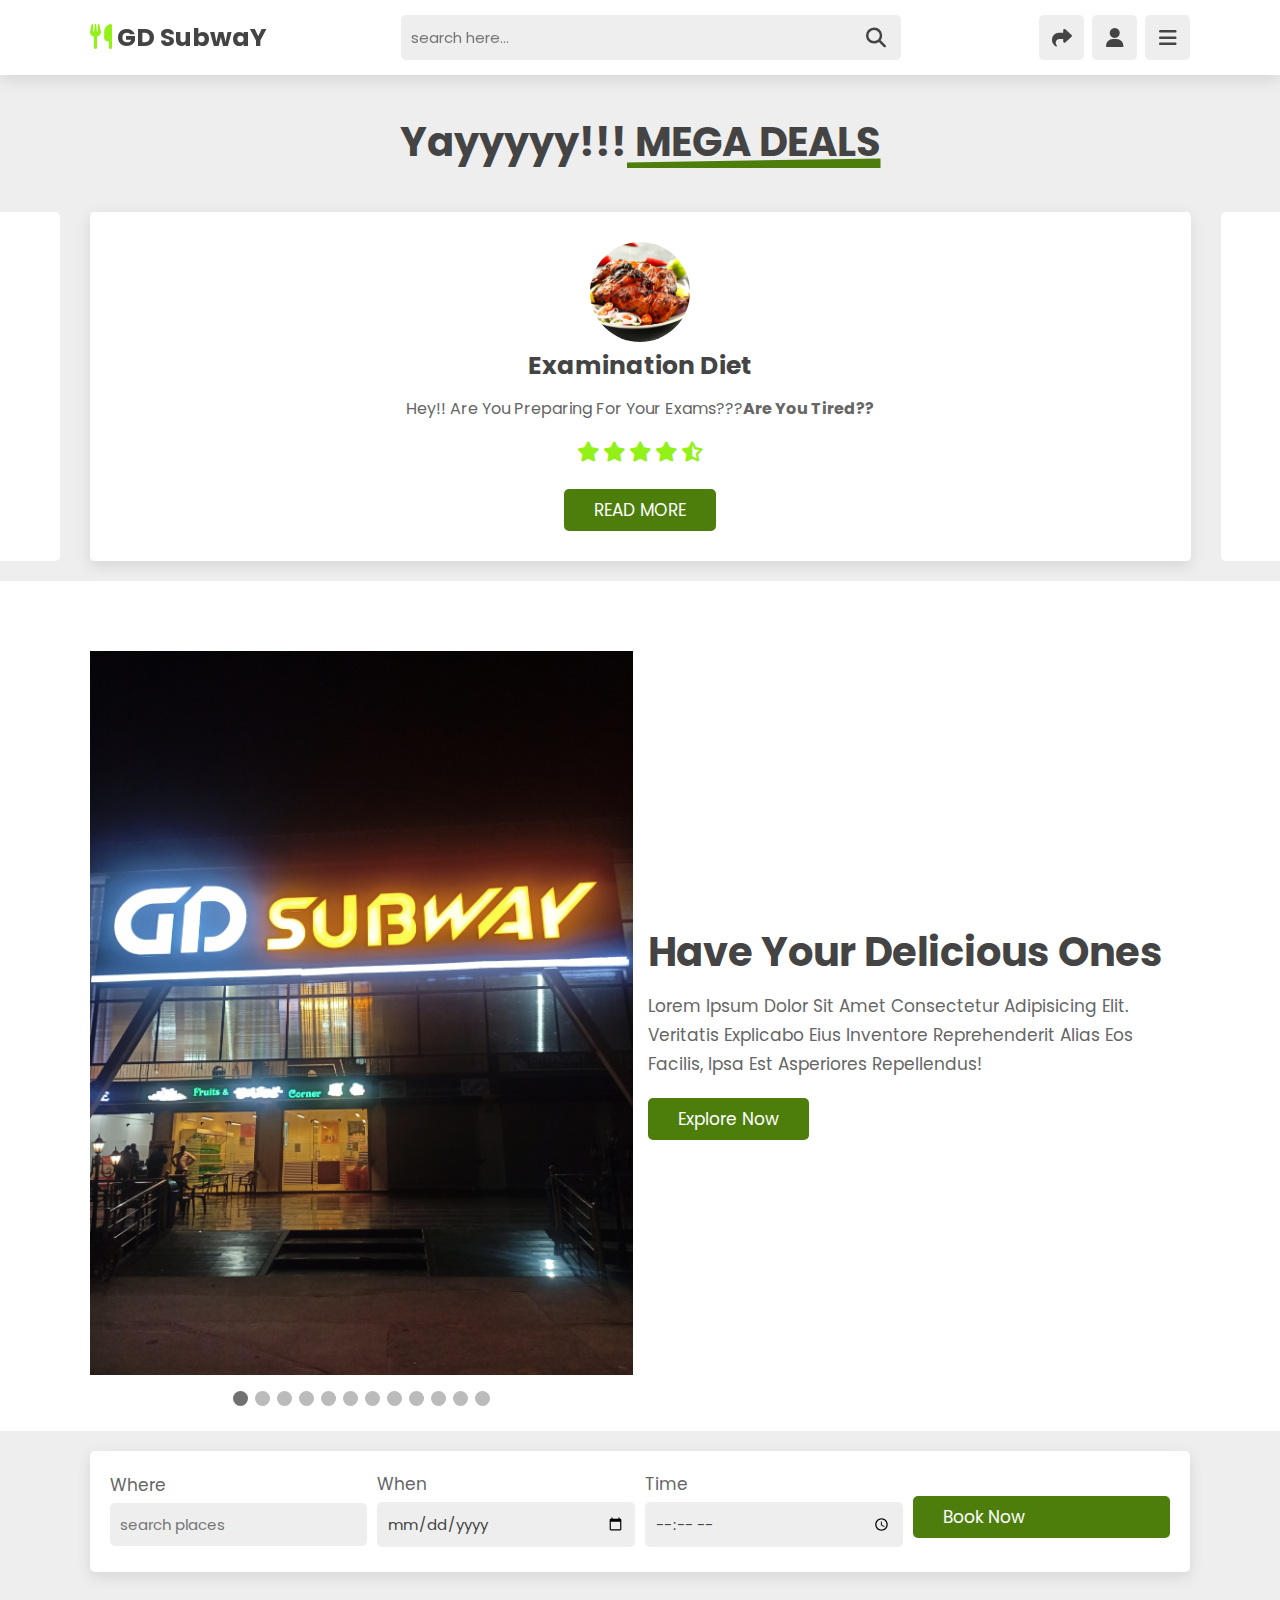
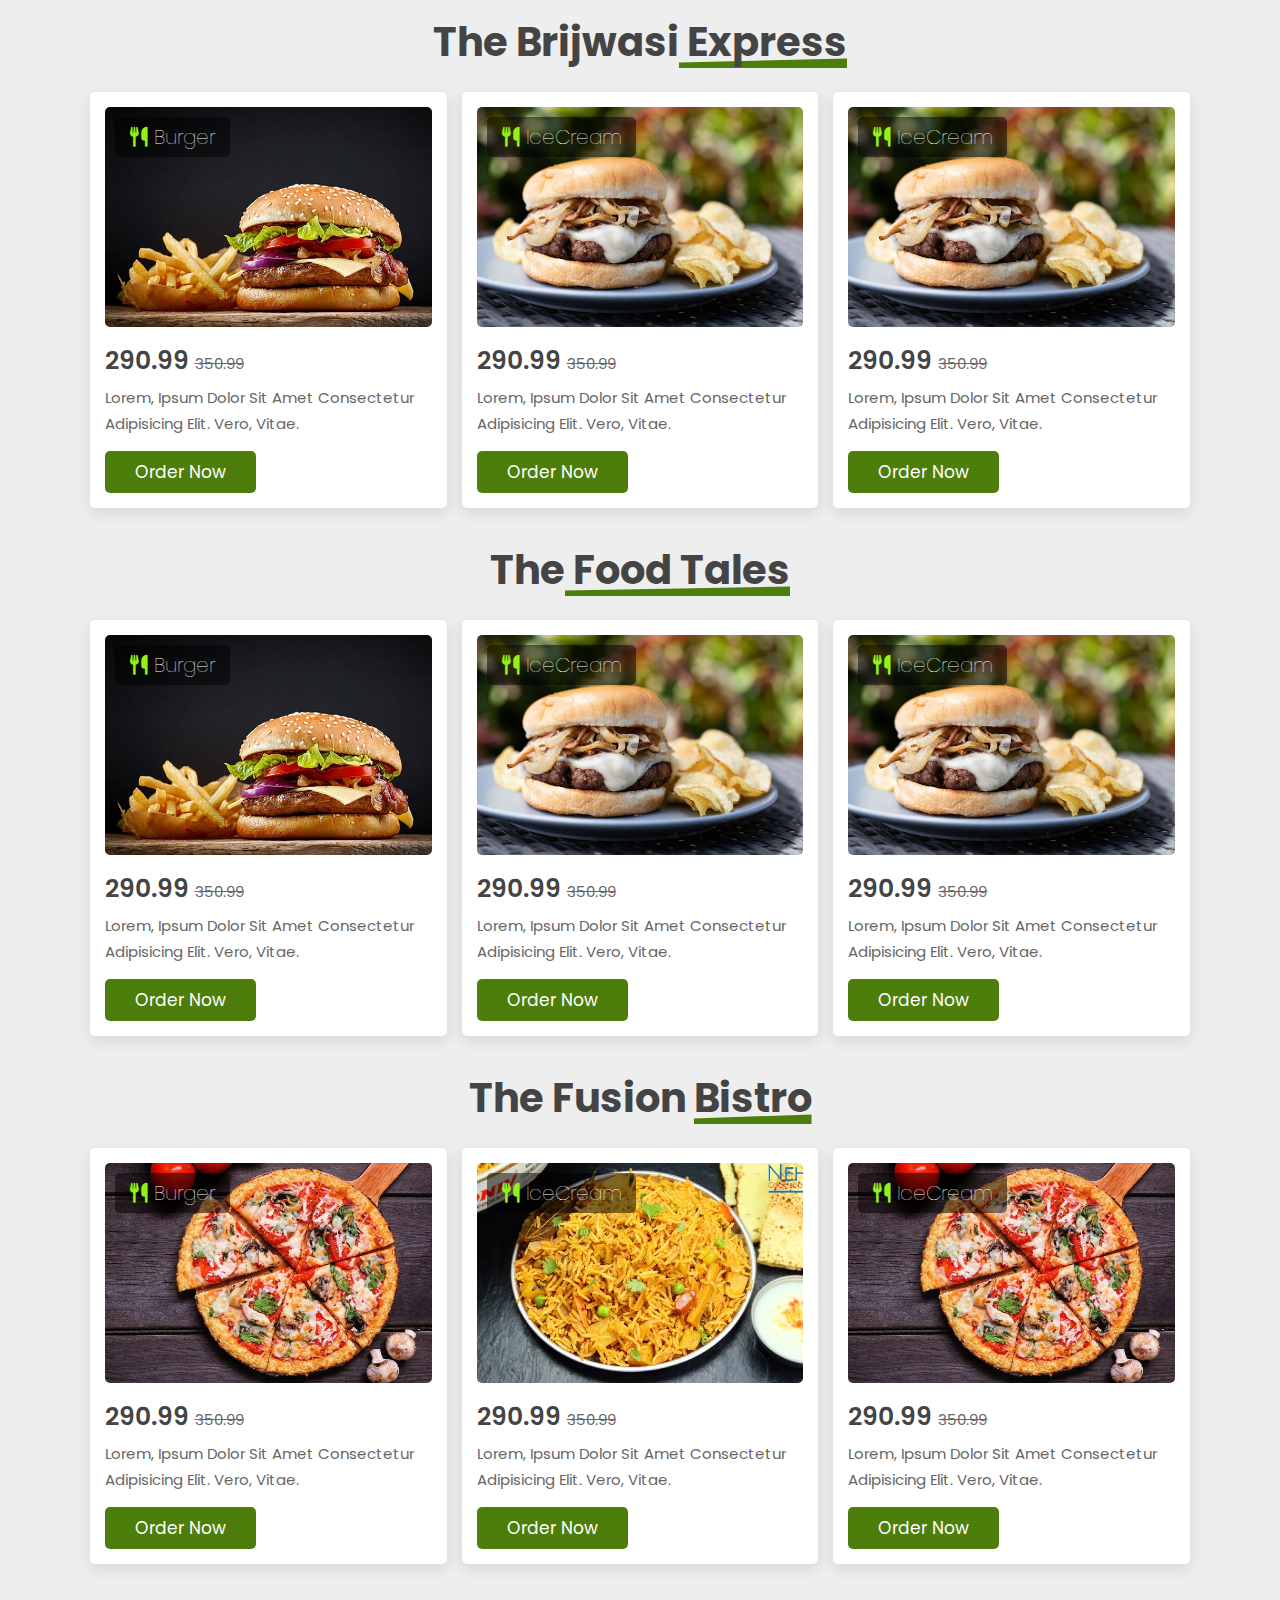
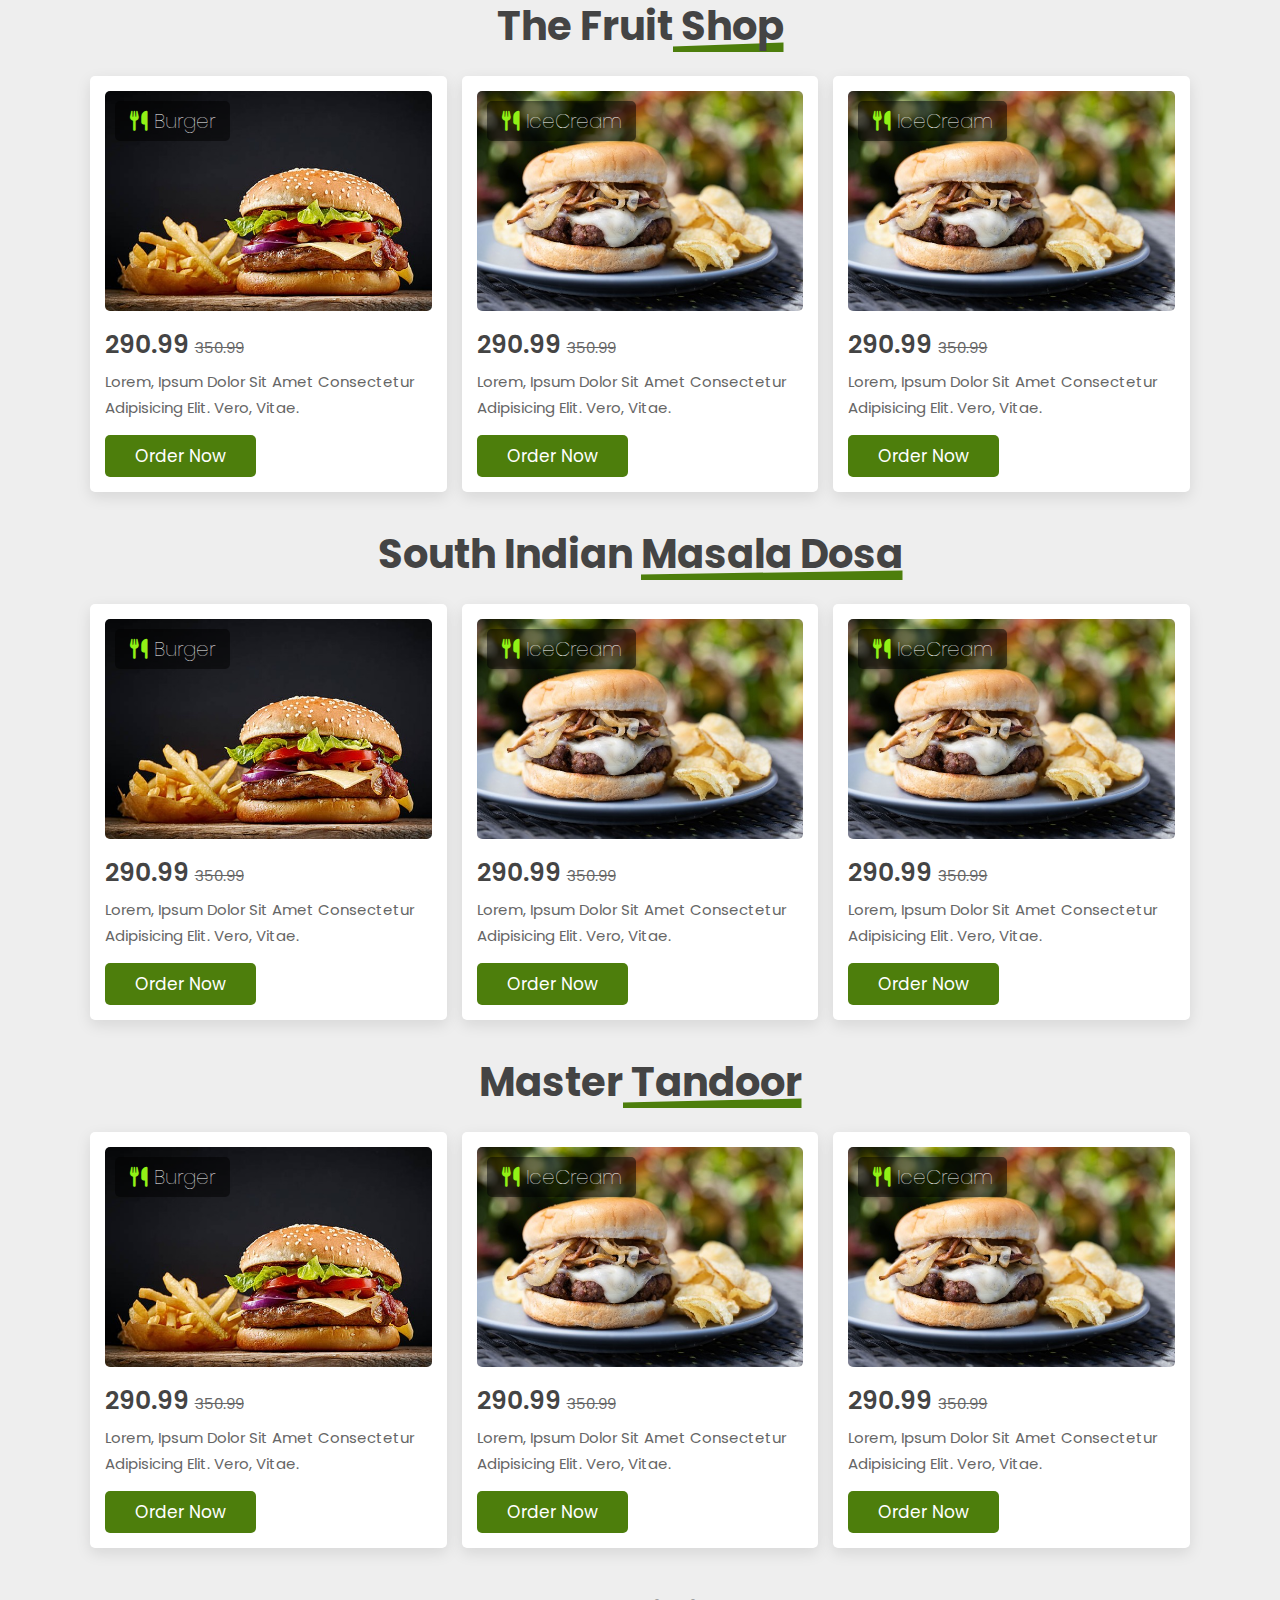
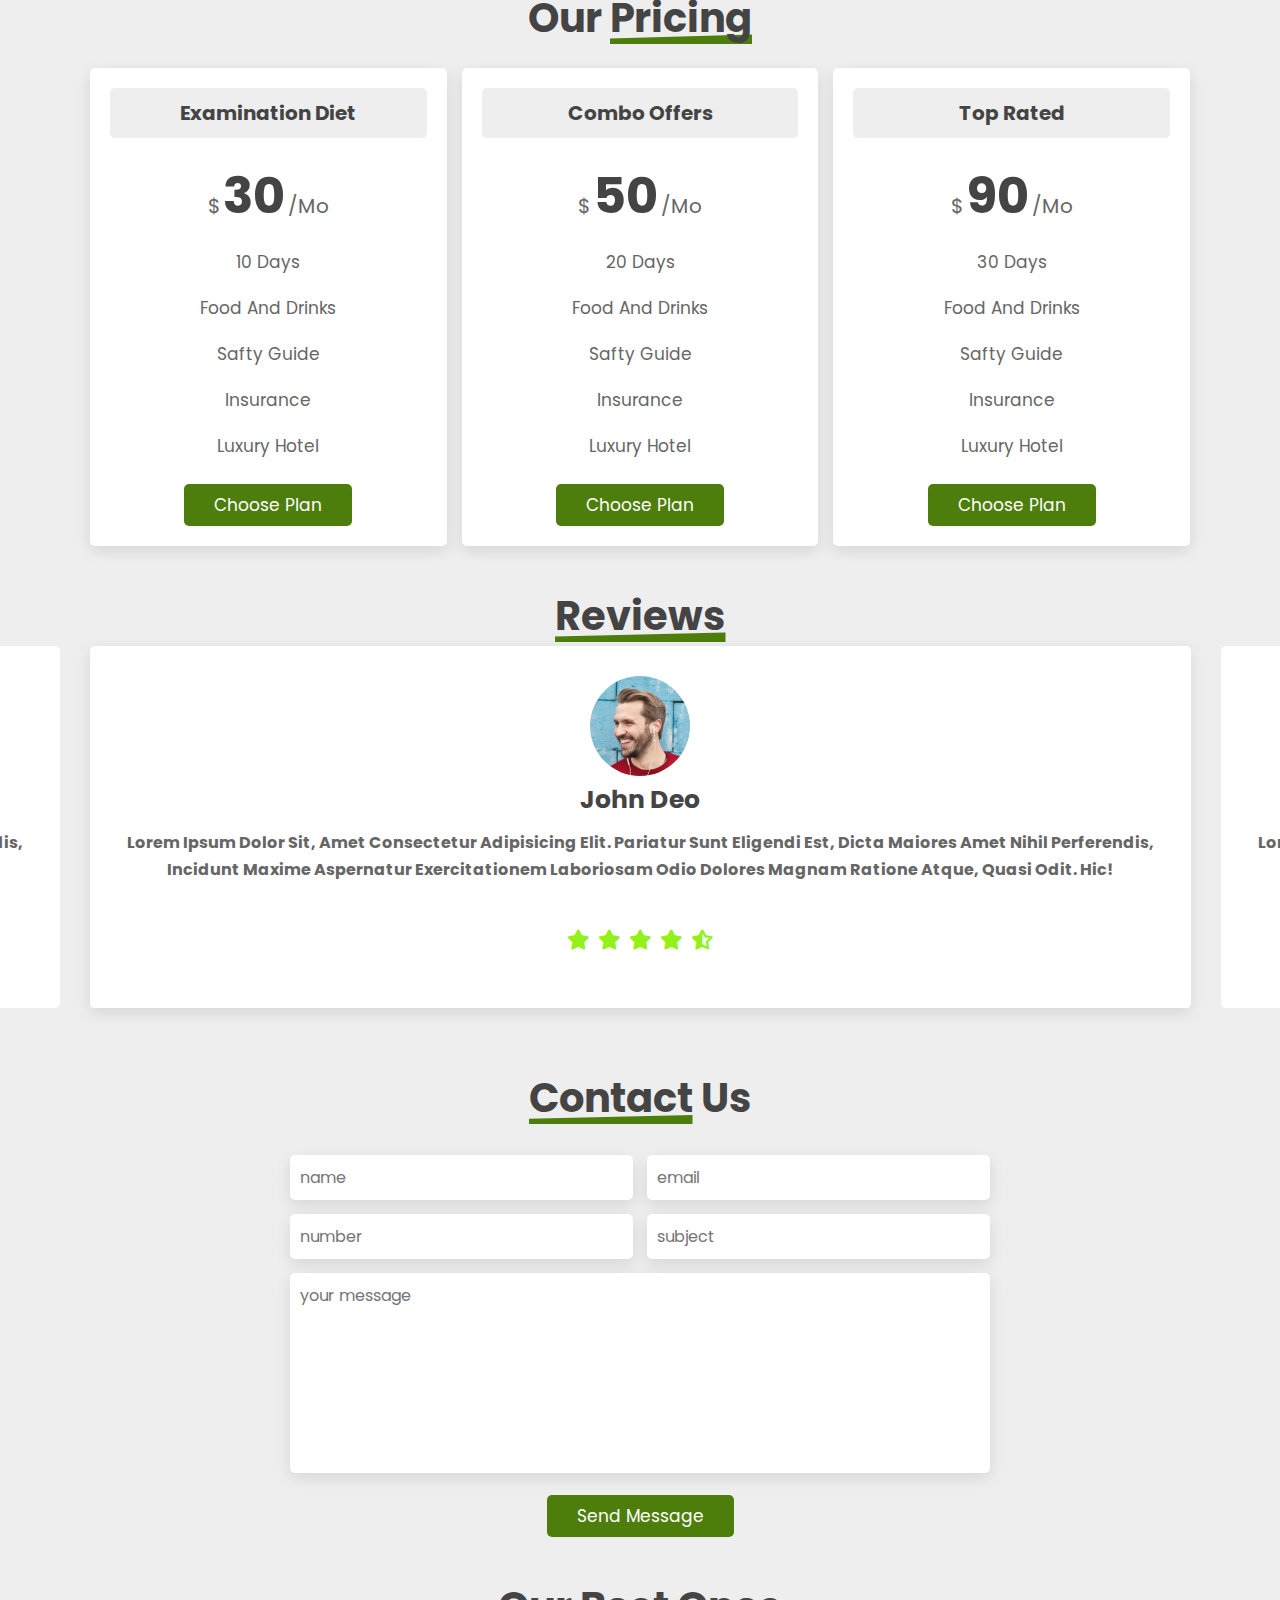
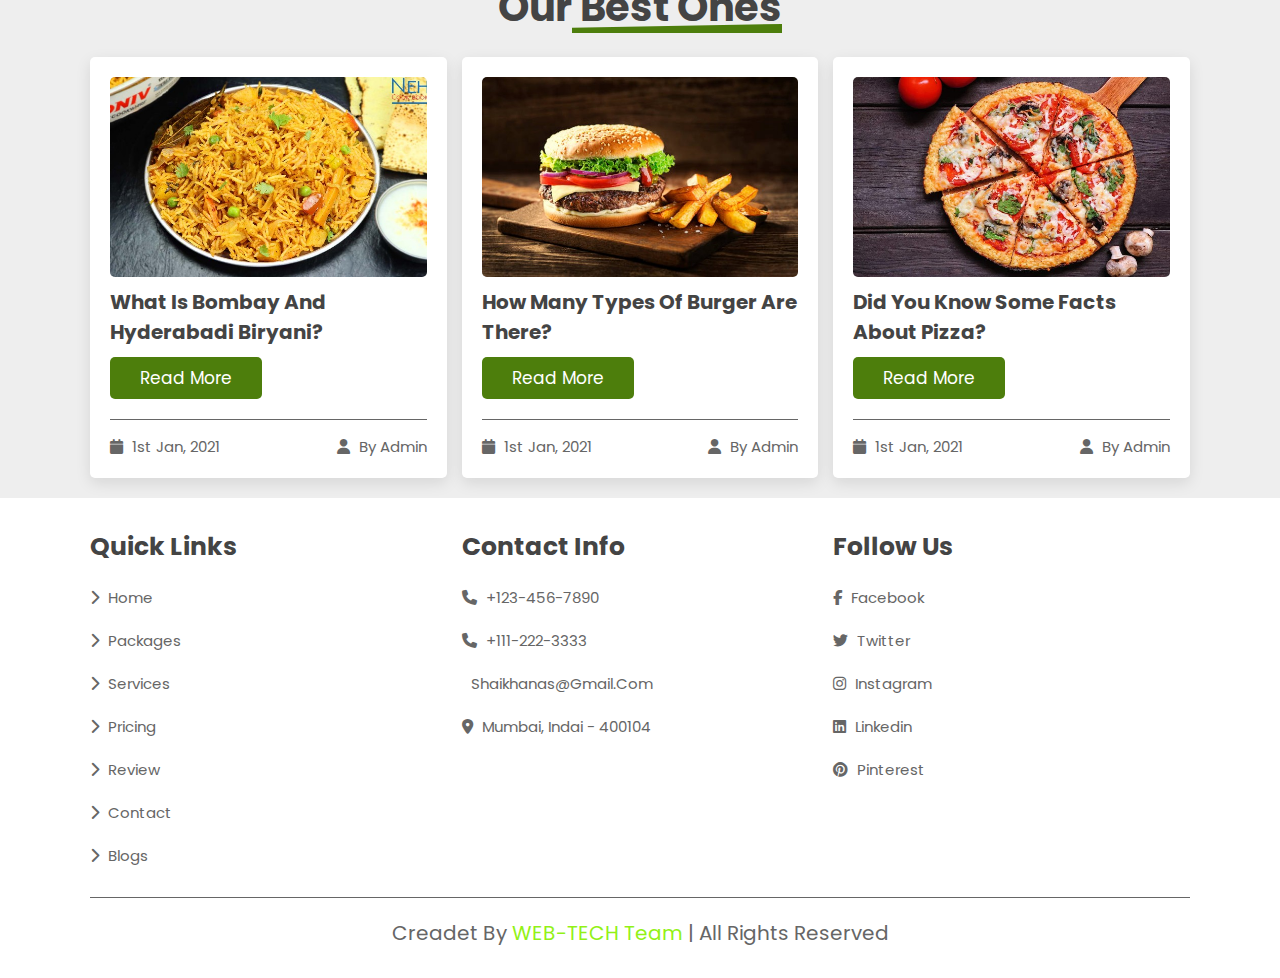
==== index.html @ f36ab13f "comiit" ====
<!DOCTYPE html>
<html lang="en">

<head>
    <meta charset="UTF-8">
    <meta http-equiv="X-UA-Compatible" content="IE=edge">
    <meta name="viewport" content="width=device-width, initial-scale=1.0">
    <link rel="stylesheet" href="https://unpkg.com/swiper/swiper-bundle.min.css" />

    <!-- font awesome cdn link  -->
    <link rel="stylesheet" href="https://cdnjs.cloudflare.com/ajax/libs/font-awesome/6.1.1/css/all.min.css">

    <!-- custom css file cdn link  -->
    <link rel="stylesheet" href="css/style.css">


</head>

<body>

    <!-------------------------------------------- header section starts  ------------------------------------>

    <header class="header">

        <a href="#" class="logo"> <i class="fas fa-utensils"></i> GD SubwaY </a>

        <form action="" class="search-form">
            <input type="search" name="" placeholder="search here..." id="searchBox">
            <label for="searchBox" class="fas fa-search"></label>
        </form>

        <div class="icons">
            <div class="fas fa-search" id="search-btn"></div>
            <div class="fas fa-share" id="theme-btn"></div>
            <div id="login-btn" class="fas fa-user"></div>
            <div class="fas fa-bars" id="menu-btn"></div>
        </div>

        <nav class="navbar">
            <a href="#home">home</a>
            <a href="#packages">packages</a>
            <a href="#services">services</a>
            <a href="#pricing">pricing</a>
            <a href="#review">review</a>
            <a href="#contact">contact</a>
            <a href="#blogs">blogs</a>
        </nav>


    </header><br><br><br><br><br><br><br>

    <!-- header section ends -->
    <h1 class="heading">yayyyyy!!!<span> MEGA DEALS</span> </h1>
    <!-- home section starts  -->
    <div class="carousel" data-flickity='{ "autoPlay": true }'>
        <div class="carousel-cell"></div>
        <div class="carousel-cell"></div>
        <div class="carousel-cell"></div>
        <div class="carousel-cell"></div>
        <div class="carousel-cell"></div>
    </div>
    <section class="review" id="review">

        <div class="swiper-container review-slider" data-aos="zoom-in">

            <div class="swiper-wrapper">

                <div class="swiper-slide slide">
                    <img src="images/blog-6.jpg" alt="">
                    <h3>Examination Diet</h3>
                    <p>Hey!! Are you preparing for your exams???<b>Are you tired??</b></p>
                    <div class="stars">
                        <i class="fas fa-star"></i>
                        <i class="fas fa-star"></i>
                        <i class="fas fa-star"></i>
                        <i class="fas fa-star"></i>
                        <i class="fas fa-star-half-alt"></i>
                    </div>
                    <a href="#" class="btn" id="read-more">READ MORE</a>
                </div>

                <div class="swiper-slide slide">
                    <img src="images/offer.jpg" alt="">
                    <h3>COMBO OFFERS</h3>
                    <p>Order the combos to get your favourite VALUE meals!!!</p>
                    <div class="stars">
                        <i class="fas fa-star"></i>
                        <i class="fas fa-star"></i>
                        <i class="fas fa-star"></i>
                        <i class="fas fa-star"></i>
                        <i class="fas fa-star-half-alt"></i>
                    </div>

                    <a href="#" class="btn" id="combo-offers">READ MORE</a>
                </div>

                <div class="swiper-slide slide">
                    <img src="images/blog-3.svg" alt="">
                    <h3>TOP RATED</h3>
                    <p>Visit our <b>TOP-RATED</b> and avail discounts!!!!</p>
                    <div class="stars">
                        <i class="fas fa-star"></i>
                        <i class="fas fa-star"></i>
                        <i class="fas fa-star"></i>
                        <i class="fas fa-star"></i>
                        <i class="fas fa-star-half-alt"></i>
                    </div>
                    <a href="#" class="btn" id="top-rated">READ MORE</a>
                </div>
            </div>
        
        
    </div>

    </section>



    <section class="home" id="home">
        <div class="image" data-aos="fade-down">
            <div class="slideshow-container1 image">
                <div class="mySlides fade">
                    <img src="images/Unknown.jpeg" style="width:100%"; height="30%">
                </div>

                <div class="mySlides fade">
                    <img src="images/gd1.jpg" style="width:100%"; height="50%">
                </div>

                <div class="mySlides fade">
                    <img src="images/gd2.jpeg" style="width:100%">
                </div>

                <div class="mySlides fade">
                    <img src="images/gd3.jpeg" style="width:100%">
                </div>

                <div class="mySlides fade">
                    <img src="images/gd4.jpeg" style="width:100%">
                </div>

                <div class="mySlides fade">
                    <img src="images/gd5.jpeg" style="width:100%">
                </div>

                <div class="mySlides fade">
                    <img src="images/gd6.jpeg" style="width:100%"> 
                </div>

                <div class="mySlides fade">
                    <img src="images/gd7.jpeg" style="width:100%">
                </div>
                <div class="mySlides fade">
                    <img src="images/gd8.jpeg" style="width:100%"; height="50%">
                </div>
                <div class="mySlides fade">
                    <img src="images/gd9.jpeg" style="width:100%"; height="50%">
                </div>
                <div class="mySlides fade">
                    <img src="images/gd10.jpeg" style="width:100%"; height="50%">
                </div>
                <div class="mySlides fade">
                    <img src="images/gd11.jpeg" style="width:100%"; height="50%">
                </div>
                <div class="mySlides fade">
                    <img src="images/Unknown.jpeg" style="width:100%">
                </div>

            </div>
            <br>

            <div style="text-align:center">
                <span class="dot"></span>
                <span class="dot"></span>
                <span class="dot"></span>
                <span class="dot"></span>
                <span class="dot"></span>
                <span class="dot"></span>
                <span class="dot"></span>
                <span class="dot"></span>
                <span class="dot"></span>
                <span class="dot"></span>
                <span class="dot"></span>
                <span class="dot"></span>
            </div>
        </div>


        <div class="content" data-aos="fade-up">
            <h3>Have Your Delicious Ones</h3>
            <p>Lorem ipsum dolor sit amet consectetur adipisicing elit. Veritatis explicabo eius inventore reprehenderit
                alias eos facilis, ipsa est asperiores repellendus!</p>
            <a href="#" class="btn">explore now</a>
        </div>

    </section>

    <!-- home section ends -->

    <!-- filter form section starts  -->

    <section class="form-container" data-aos="zoom-in">

        <form action="">

            <div class="inputBox">
                <span>where</span>
                <input type="text" placeholder="search places">
            </div>

            <div class="inputBox">
                <span>When</span>
                <input type="date">
            </div>

            <div class="inputBox">
                <span>Time</span>
                <input type="time">
            </div>
            <a href="#" class="btn" id="bookNow"> Book Now</a>

        </form>

    </section>

    <!-- filter form section ends -->

    <!-- packages section starts  -->

    <section class="packages" id="packages">

        <h1 class="heading">The Brijwasi<span> Express</span> </h1>

        <div class="box-container">

            <div class="box" data-aos="fade-up">
                <div class="image">
                    <img src="images/blog-1.jpg" alt="">
                    <h3> <i class="fas fa-utensils"></i> Burger </h3>
                </div>
                <div class="content">
                    <div class="price"> 290.99 <span>350.99</span> </div>
                    <p>Lorem, ipsum dolor sit amet consectetur adipisicing elit. Vero, vitae.</p>
                    <a href="#" class="btn"> Order now</a>
                </div>
            </div>

            <div class="box" data-aos="fade-up">
                <div class="image">
                    <img src="images/blog-2.jpg" alt="">
                    <h3> <i class="fas fa-utensils"></i> IceCream</h3>
                </div>
                <div class="content">
                    <div class="price"> 290.99 <span>350.99</span> </div>
                    <p>Lorem, ipsum dolor sit amet consectetur adipisicing elit. Vero, vitae.</p>
                    <a href="#" class="btn"> Order now</a>
                </div>
            </div>
            <div class="box" data-aos="fade-up">
                <div class="image">
                    <img src="images/blog-2.jpg" alt="">
                    <h3> <i class="fas fa-utensils"></i> IceCream</h3>
                </div>
                <div class="content">
                    <div class="price"> 290.99 <span>350.99</span> </div>
                    <p>Lorem, ipsum dolor sit amet consectetur adipisicing elit. Vero, vitae.</p>
                    <a href="#" class="btn"> Order now</a>
                </div>
            </div>

        </div><br><br>
        <h1 class="heading">The<span> Food Tales</span> </h1>
        <div class="box-container">

            <div class="box" data-aos="fade-up">
                <div class="image">
                    <img src="images/blog-1.jpg" alt="">
                    <h3> <i class="fas fa-utensils"></i> Burger </h3>
                </div>
                <div class="content">
                    <div class="price"> 290.99 <span>350.99</span> </div>
                    <p>Lorem, ipsum dolor sit amet consectetur adipisicing elit. Vero, vitae.</p>
                    <a href="#" class="btn"> Order now</a>
                </div>
            </div>

            <div class="box" data-aos="fade-up">
                <div class="image">
                    <img src="images/blog-2.jpg" alt="">
                    <h3> <i class="fas fa-utensils"></i> IceCream</h3>
                </div>
                <div class="content">
                    <div class="price"> 290.99 <span>350.99</span> </div>
                    <p>Lorem, ipsum dolor sit amet consectetur adipisicing elit. Vero, vitae.</p>
                    <a href="#" class="btn"> Order now</a>
                </div>
            </div>
            <div class="box" data-aos="fade-up">
                <div class="image">
                    <img src="images/blog-2.jpg" alt="">
                    <h3> <i class="fas fa-utensils"></i> IceCream</h3>
                </div>
                <div class="content">
                    <div class="price"> 290.99 <span>350.99</span> </div>
                    <p>Lorem, ipsum dolor sit amet consectetur adipisicing elit. Vero, vitae.</p>
                    <a href="#" class="btn"> Order now</a>
                </div>
            </div>

        </div><br><br>
        <h1 class="heading">The fusion <span> Bistro</span> </h1>
        <div class="box-container">

            <div class="box" data-aos="fade-up">
                <div class="image">
                    <img src="images/img3.jpg" alt="">
                    <h3> <i class="fas fa-utensils"></i> Burger </h3>
                </div>
                <div class="content">
                    <div class="price"> 290.99 <span>350.99</span> </div>
                    <p>Lorem, ipsum dolor sit amet consectetur adipisicing elit. Vero, vitae.</p>
                    <a href="#" class="btn"> Order now</a>
                </div>
            </div>

            <div class="box" data-aos="fade-up">
                <div class="image">
                    <img src="images/img1.jpg" alt="">
                    <h3> <i class="fas fa-utensils"></i> IceCream</h3>
                </div>
                <div class="content">
                    <div class="price"> 290.99 <span>350.99</span> </div>
                    <p>Lorem, ipsum dolor sit amet consectetur adipisicing elit. Vero, vitae.</p>
                    <a href="#" class="btn"> Order now</a>
                </div>
            </div>
            <div class="box" data-aos="fade-up">
                <div class="image">
                    <img src="images/img3.jpg" alt="">
                    <h3> <i class="fas fa-utensils"></i> IceCream</h3>
                </div>
                <div class="content">
                    <div class="price"> 290.99 <span>350.99</span> </div>
                    <p>Lorem, ipsum dolor sit amet consectetur adipisicing elit. Vero, vitae.</p>
                    <a href="#" class="btn"> Order now</a>
                </div>
            </div>

        </div><br><br>
        <h1 class="heading">The Fruit<span> Shop</span> </h1>
        <div class="box-container">

            <div class="box" data-aos="fade-up">
                <div class="image">
                    <img src="images/blog-1.jpg" alt="">
                    <h3> <i class="fas fa-utensils"></i> Burger </h3>
                </div>
                <div class="content">
                    <div class="price"> 290.99 <span>350.99</span> </div>
                    <p>Lorem, ipsum dolor sit amet consectetur adipisicing elit. Vero, vitae.</p>
                    <a href="#" class="btn"> Order now</a>
                </div>
            </div>

            <div class="box" data-aos="fade-up">
                <div class="image">
                    <img src="images/blog-2.jpg" alt="">
                    <h3> <i class="fas fa-utensils"></i> IceCream</h3>
                </div>
                <div class="content">
                    <div class="price"> 290.99 <span>350.99</span> </div>
                    <p>Lorem, ipsum dolor sit amet consectetur adipisicing elit. Vero, vitae.</p>
                    <a href="#" class="btn"> Order now</a>
                </div>
            </div>
            <div class="box" data-aos="fade-up">
                <div class="image">
                    <img src="images/blog-2.jpg" alt="">
                    <h3> <i class="fas fa-utensils"></i> IceCream</h3>
                </div>
                <div class="content">
                    <div class="price"> 290.99 <span>350.99</span> </div>
                    <p>Lorem, ipsum dolor sit amet consectetur adipisicing elit. Vero, vitae.</p>
                    <a href="#" class="btn"> Order now</a>
                </div>
            </div>

        </div><br><br>
        <h1 class="heading">South Indian <span> Masala Dosa</span> </h1>
        <div class="box-container">

            <div class="box" data-aos="fade-up">
                <div class="image">
                    <img src="images/blog-1.jpg" alt="">
                    <h3> <i class="fas fa-utensils"></i> Burger </h3>
                </div>
                <div class="content">
                    <div class="price"> 290.99 <span>350.99</span> </div>
                    <p>Lorem, ipsum dolor sit amet consectetur adipisicing elit. Vero, vitae.</p>
                    <a href="#" class="btn"> Order now</a>
                </div>
            </div>

            <div class="box" data-aos="fade-up">
                <div class="image">
                    <img src="images/blog-2.jpg" alt="">
                    <h3> <i class="fas fa-utensils"></i> IceCream</h3>
                </div>
                <div class="content">
                    <div class="price"> 290.99 <span>350.99</span> </div>
                    <p>Lorem, ipsum dolor sit amet consectetur adipisicing elit. Vero, vitae.</p>
                    <a href="#" class="btn"> Order now</a>
                </div>
            </div>
            <div class="box" data-aos="fade-up">
                <div class="image">
                    <img src="images/blog-2.jpg" alt="">
                    <h3> <i class="fas fa-utensils"></i> IceCream</h3>
                </div>
                <div class="content">
                    <div class="price"> 290.99 <span>350.99</span> </div>
                    <p>Lorem, ipsum dolor sit amet consectetur adipisicing elit. Vero, vitae.</p>
                    <a href="#" class="btn"> Order now</a>
                </div>
            </div>

        </div><br><br>
        <h1 class="heading">Master<span> Tandoor</span> </h1>
        <div class="box-container">

            <div class="box" data-aos="fade-up">
                <div class="image">
                    <img src="images/blog-1.jpg" alt="">
                    <h3> <i class="fas fa-utensils"></i> Burger </h3>
                </div>
                <div class="content">
                    <div class="price"> 290.99 <span>350.99</span> </div>
                    <p>Lorem, ipsum dolor sit amet consectetur adipisicing elit. Vero, vitae.</p>
                    <a href="#" class="btn"> Order now</a>
                </div>
            </div>

            <div class="box" data-aos="fade-up">
                <div class="image">
                    <img src="images/blog-2.jpg" alt="">
                    <h3> <i class="fas fa-utensils"></i> IceCream</h3>
                </div>
                <div class="content">
                    <div class="price"> 290.99 <span>350.99</span> </div>
                    <p>Lorem, ipsum dolor sit amet consectetur adipisicing elit. Vero, vitae.</p>
                    <a href="#" class="btn"> Order now</a>
                </div>
            </div>
            <div class="box" data-aos="fade-up">
                <div class="image">
                    <img src="images/blog-2.jpg" alt="">
                    <h3> <i class="fas fa-utensils"></i> IceCream</h3>
                </div>
                <div class="content">
                    <div class="price"> 290.99 <span>350.99</span> </div>
                    <p>Lorem, ipsum dolor sit amet consectetur adipisicing elit. Vero, vitae.</p>
                    <a href="#" class="btn">Order now</a>
                </div>
            </div>

        </div>


    </section>

    <!-- packages section ends -->


    <!-- pricing section starts  -->

    <section class="pricing" id="pricing">

        <h1 class="heading"> our <span>pricing</span> </h1>

        <div class="box-container">

            <div class="box" data-aos="zoom-in-up">
                <h3> Examination Diet </h3>
                <div class="price">
                    <span>$</span>
                    <span class="amount">30</span>
                    <span>/mo</span>
                </div>
                <ul>
                    <li>10 days</li>
                    <li>food and drinks</li>
                    <li>safty guide</li>
                    <li>insurance</li>
                    <li>luxury hotel</li>
                </ul>
                <a href="#" class="btn">choose plan</a>
            </div>

            <div class="box" data-aos="zoom-in-up">
                <h3> Combo Offers </h3>
                <div class="price">
                    <span>$</span>
                    <span class="amount">50</span>
                    <span>/mo</span>
                </div>
                <ul>
                    <li>20 days</li>
                    <li>food and drinks</li>
                    <li>safty guide</li>
                    <li>insurance</li>
                    <li>luxury hotel</li>
                </ul>
                <a href="#" class="btn">choose plan</a>
            </div>

            <div class="box" data-aos="zoom-in-up">
                <h3> Top rated </h3>
                <div class="price">
                    <span>$</span>
                    <span class="amount">90</span>
                    <span>/mo</span>
                </div>
                <ul>
                    <li>30 days</li>
                    <li>food and drinks</li>
                    <li>safty guide</li>
                    <li>insurance</li>
                    <li>luxury hotel</li>
                </ul>
                <a href="#" class="btn">choose plan</a>
            </div>

        </div>

    </section>

    <!-- pricing section ends -->

    <!-------------------------------------------- review section starts  -->

    <section class="review" id="review">

        <h1 class="heading"><span> Reviews </span><br>

            <div class="swiper-container review-slider" data-aos="zoom-in">

                <div class="swiper-wrapper">

                    <div class="swiper-slide slide">
                        <img src="images/pic-1.png" alt="">
                        <h3>john deo</h3>
                        <p>Lorem ipsum dolor sit, amet consectetur adipisicing elit. Pariatur sunt eligendi est, dicta
                            maiores amet nihil perferendis, incidunt maxime aspernatur exercitationem laboriosam odio
                            dolores magnam ratione atque, quasi odit. Hic!</p>
                        <div class="stars">
                            <i class="fas fa-star"></i>
                            <i class="fas fa-star"></i>
                            <i class="fas fa-star"></i>
                            <i class="fas fa-star"></i>
                            <i class="fas fa-star-half-alt"></i>
                        </div>
                    </div>

                    <div class="swiper-slide slide">
                        <img src="images/pic-2.png" alt="">
                        <h3>john deo</h3>
                        <p>Lorem ipsum dolor sit, amet consectetur adipisicing elit. Pariatur sunt eligendi est, dicta
                            maiores amet nihil perferendis, incidunt maxime aspernatur exercitationem laboriosam odio
                            dolores magnam ratione atque, quasi odit. Hic!</p>
                        <div class="stars">
                            <i class="fas fa-star"></i>
                            <i class="fas fa-star"></i>
                            <i class="fas fa-star"></i>
                            <i class="fas fa-star"></i>
                            <i class="fas fa-star-half-alt"></i>
                        </div>
                    </div>

                    <div class="swiper-slide slide">
                        <img src="images/pic-3.png" alt="">
                        <h3>john deo</h3>
                        <p>Lorem ipsum dolor sit, amet consectetur adipisicing elit. Pariatur sunt eligendi est, dicta
                            maiores amet nihil perferendis, incidunt maxime aspernatur exercitationem laboriosam odio
                            dolores magnam ratione atque, quasi odit. Hic!</p>
                        <div class="stars">
                            <i class="fas fa-star"></i>
                            <i class="fas fa-star"></i>
                            <i class="fas fa-star"></i>
                            <i class="fas fa-star"></i>
                            <i class="fas fa-star-half-alt"></i>
                        </div>
                    </div>

                    <div class="swiper-slide slide">
                        <img src="images/pic-4.png" alt="">
                        <h3>john deo</h3>
                        <p>Lorem ipsum dolor sit, amet consectetur adipisicing elit. Pariatur sunt eligendi est, dicta
                            maiores amet nihil perferendis, incidunt maxime aspernatur exercitationem laboriosam odio
                            dolores magnam ratione atque, quasi odit. Hic!</p>
                        <div class="stars">
                            <i class="fas fa-star"></i>
                            <i class="fas fa-star"></i>
                            <i class="fas fa-star"></i>
                            <i class="fas fa-star"></i>
                            <i class="fas fa-star-half-alt"></i>
                        </div>
                    </div>

                </div>



            </div>

    </section>

    <!-- review section ends -->

    <!-- contact section starts  -->

    <section class="contact" id="contact">

        <h1 class="heading"> <span>contact</span> us </h1>

        <form action="" data-aos="zoom">

            <div class="inputBox">
                <input type="text" placeholder="name" data-aos="fade-up">
                <input type="email" placeholder="email" data-aos="fade-up">
            </div>

            <div class="inputBox">
                <input type="number" placeholder="number" data-aos="fade-up">
                <input type="text" placeholder="subject" data-aos="fade-up">
            </div>

            <textarea name="" placeholder="your message" id="" cols="30" rows="10" data-aos="fade-up"></textarea>

            <input type="submit" value="send message" class="btn">

        </form>

    </section>

    <!-- contact section ends -->

    <!-- blog section starts  -->

    <section class="blogs" id="blogs">
        <h1 class="heading">Our<span> Best Ones</span> </h1>

        <div class="box-container">

            <div class="box" data-aos="fade-up">
                <div class="image">
                    <img src="images/img1.jpg" alt="">
                </div>
                <div class="content">
                    <h3>What is bombay and hyderabadi biryani?</h3>
                    <a href="#" class="btn">read more</a>
                    <div class="icons">
                        <a href="#"> <i class="fas fa-calendar"></i> 1st jan, 2021 </a>
                        <a href="#"> <i class="fas fa-user"></i> by admin </a>
                    </div>
                </div>
            </div>

            <div class="box" data-aos="fade-up">
                <div class="image">
                    <img src="images/img2.jpg" alt="">
                </div>
                <div class="content">
                    <h3>How many types of burger are there?</h3>
                    <a href="#" class="btn">read more</a>
                    <div class="icons">
                        <a href="#"> <i class="fas fa-calendar"></i> 1st jan, 2021 </a>
                        <a href="#"> <i class="fas fa-user"></i> by admin </a>
                    </div>
                </div>
            </div>

            <div class="box" data-aos="fade-up">
                <div class="image">
                    <img src="images/img3.jpg" alt="">
                </div>
                <div class="content">
                    <h3>Did you know some facts about pizza?</h3>
                    <a href="#" class="btn">read more</a>
                    <div class="icons">
                        <a href="#"> <i class="fas fa-calendar"></i> 1st jan, 2021 </a>
                        <a href="#"> <i class="fas fa-user"></i> by admin </a>
                    </div>
                </div>
            </div>

        </div>

    </section>

    <!-- blog section ends -->

    <!-- footer section starts  -->

    <section class="footer">

        <div class="box-container">

            <div class="box" data-aos="fade-up">
                <h3>quick links</h3>
                <a href="#"> <i class="fas fa-chevron-right"></i> home </a>
                <a href="#"> <i class="fas fa-chevron-right"></i> packages </a>
                <a href="#"> <i class="fas fa-chevron-right"></i> services </a>
                <a href="#"> <i class="fas fa-chevron-right"></i> pricing </a>
                <a href="#"> <i class="fas fa-chevron-right"></i> review </a>
                <a href="#"> <i class="fas fa-chevron-right"></i> contact </a>
                <a href="#"> <i class="fas fa-chevron-right"></i> blogs </a>
            </div>

            <div class="box" data-aos="fade-up">
                <h3>contact info</h3>
                <a href="#"> <i class="fas fa-phone"></i> +123-456-7890 </a>
                <a href="#"> <i class="fas fa-phone"></i> +111-222-3333 </a>
                <a href="#"> <i class="fas fa-envelop"></i> shaikhanas@gmail.com </a>
                <a href="#"> <i class="fas fa-map-marker-alt"></i> mumbai, indai - 400104 </a>
            </div>

            <div class="box" data-aos="fade-up">
                <h3>follow us</h3>
                <a href="#"> <i class="fab fa-facebook-f"></i> facebook </a>
                <a href="#"> <i class="fab fa-twitter"></i> twitter </a>
                <a href="#"> <i class="fab fa-instagram"></i> instagram </a>
                <a href="#"> <i class="fab fa-linkedin"></i> linkedin </a>
                <a href="#"> <i class="fab fa-pinterest"></i> pinterest </a>
            </div>

        </div>

        <div class="credit"> creadet by <span>WEB-TECH team </span> | all rights reserved </div>

    </section>

    <!-- footer section ends -->
    <script src="https://cdnjs.cloudflare.com/ajax/libs/aos/2.3.4/aos.js"></script>

    <script src="https://unpkg.com/swiper/swiper-bundle.min.js"></script>

    <!-- custom js file link  -->
    <script src="script copy.js"></script>

    <script>

        AOS.init({
            duration: 800,
            delay: 400
        });

    </script>
    <script src="https://code.jquery.com/jquery-3.6.1.min.js"></script>
    <script>
        $(document).ready(function () {
            $('.box').click(function () {
                $(this).css("background", "#e9f5a9");
                console.log("hello");
            })
        })

    </script>
    <script>
        let slideIndex = 0;
        showSlides();

        function showSlides() {
            let i;
            let slides = document.getElementsByClassName("mySlides");
            let dots = document.getElementsByClassName("dot");
            for (i = 0; i < slides.length; i++) {
                slides[i].style.display = "none";
            }
            slideIndex++;
            if (slideIndex > slides.length) { slideIndex = 1 }
            for (i = 0; i < dots.length; i++) {
                dots[i].className = dots[i].className.replace(" active", "");
            }
            slides[slideIndex - 1].style.display = "block";
            dots[slideIndex - 1].className += " active";
            setTimeout(showSlides, 2000); // Change image every 2 seconds
        }
    </script>

</body>

</html>
---- css/style.css ----
@import url('https://fonts.googleapis.com/css2?family=Poppins:wght@300;600;700&display=swap');

:root {
    --black: black;
    --darkgreen: #4d7e0c;
    --orange: #92f116;
    --text-color-1: #444;
    --text-color-2: #666;
    --bg-color-1: #fff;
    --bg-color-2: #eee;
    --box-shadow: 0 .5rem 1.5rem rgba(0, 0, 0, .1);
}

* {
    font-family: 'Poppins', sans-serif;
    margin: 0;
    padding: 0;
    box-sizing: border-box;
    outline: none;
    border: none;
    text-decoration: none;
    text-transform: capitalize;
    transition: all .2s linear;
}

html {
    font-size: 62.5%;
    overflow-x: hidden;
    scroll-padding-top: 7rem;
    scroll-behavior: smooth;
}

html::-webkit-scrollbar {
    width: .8rem;
}

html::-webkit-scrollbar-track {
    background: transparent;
}

html::-webkit-scrollbar-thumb {
    background: var(--text-color-2);
    border-radius: 5rem;
}

body {
    background: var(--bg-color-2);
}

body.active {
    --text-color-1: #fff;
    --text-color-2: #eee;
    --bg-color-1: #333;
    --bg-color-2: #222;
    --box-shadow: 0 .5rem 1.5rem rgba(0, 0, 0, .4);
}

section {
    padding: 2rem 7%;
}

.heading {
    text-align: center;
    padding-bottom: 2rem;
    color: var(--text-color-1);
    font-size: 4rem;
}

.heading span {
    position: relative;
    z-index: 0;
}

.heading span::before {
    content: '';
    position: absolute;
    left: 0;
    z-index: -1;
    background: var(--darkgreen);
    height: 100%;
    width: 100%;
    clip-path: polygon(0 90%, 100% 83%, 100% 100%, 0% 100%);
}

.btn {
    margin-top: 1rem;
    display: inline-block;
    padding: .8rem 3rem;
    font-size: 1.7rem;
    color: #fff;
    background: #4d7e0c;
    border-radius: .5rem;
    cursor: pointer;
}

.btn:hover {
    letter-spacing: .2rem;
}

.header {
    position: fixed;
    top: 0;
    left: 0;
    right: 0;
    background: var(--bg-color-1);
    box-shadow: var(--box-shadow);
    padding: 1.5rem 7%;
    z-index: 1000;
    display: flex;
    align-items: center;
    justify-content: space-between;
}

.header .logo {
    font-weight: bolder;
    font-size: 2.5rem;
    color: var(--text-color-1);
}

.header .logo i {
    color: var(--orange);
}

.header .search-form {
    background: var(--bg-color-2);
    border-radius: .5rem;
    display: flex;
    align-items: center;
    height: 4.5rem;
    width: 50rem;
}

.header .search-form input {
    height: 100%;
    width: 100%;
    background: none;
    text-transform: none;
    font-size: 1.5rem;
    color: var(--text-color-1);
    padding: 1rem;
}

.header .search-form label {
    font-size: 2rem;
    margin-right: 1.5rem;
    color: var(--text-color-1);
    cursor: pointer;
}

.header .search-form label:hover {
    color: var(--orange);
}

.header .icons div {
    height: 4.5rem;
    width: 4.5rem;
    line-height: 4.5rem;
    font-size: 2rem;
    border-radius: .5rem;
    margin-left: .5rem;
    background: var(--bg-color-2);
    color: var(--text-color-1);
    cursor: pointer;
    text-align: center;
}

.header .icons div:hover {
    color: #fff;
    background: var(--orange);
}

#search-btn {
    display: none;
}

.header .navbar {
    position: absolute;
    top: 115%;
    right: 7%;
    background: var(--bg-color-1);
    border-radius: .5rem;
    box-shadow: var(--box-shadow);
    width: 25rem;
    transform: scale(0);
    transform-origin: top right;
}

.header .navbar.active {
    transform: scale(1);
}

.header .navbar a {
    display: block;
    margin: 1rem;
    padding: 1rem;
    font-size: 1.5rem;
    color: var(--text-color-1);
    border-radius: .5rem;
}

.header .navbar a:hover {
    color: var(--orange);
    background: var(--bg-color-2);
    padding-left: 2rem;
}

#main {
    position: relative;
    height: auto;
    width: 100%;
}

.home {
    display: flex;
    align-items: center;
    flex-wrap: wrap;
    gap: 1.5rem;
    padding-top: 7rem;
    background: #fff;
}

.home .image {
    flex: 1 1 45rem;
}

.home .image img {
    width: 100%;
}

.home .content {
    flex: 1 1 45rem;
}

.home .content h3 {
    color: var(--text-color-1);
    font-size: 4rem;
}

.home .content p {
    color: var(--text-color-2);
    font-size: 1.7rem;
    line-height: 1.7;
    padding: 1rem 0;
}


.form-container form {
    background: var(--bg-color-1);
    box-shadow: var(--box-shadow);
    border-radius: .5rem;
    padding: 2rem;
    display: flex;
    flex-wrap: wrap;
    gap: 1rem;
    align-items: center;
}

.form-container form .inputBox {
    flex: 1 1 23rem;
}

.form-container form .inputBox span {
    font-size: 1.7rem;
    color: var(--text-color-2);
}

.form-container form .inputBox input {
    font-size: 1.5rem;
    color: var(--text-color-1);
    background: var(--bg-color-2);
    border-radius: .5rem;
    margin: .5rem 0;
    text-transform: none;
    width: 100%;
    padding: 1rem;
}

.form-container form .btn {
    flex: 1 1 23rem;
}

* {
    box-sizing: border-box;
  }

  .mySlides {
    display: none;
  }

  img {
    vertical-align: middle;
  }

  /* Slideshow container */
  .slideshow-container {
    max-width: 1000px;
    position: relative;
    margin: auto;
  }
  .dot {
    height: 15px;
    width: 15px;
    margin: 0 2px;
    background-color: #bbb;
    border-radius: 50%;
    display: inline-block;
    transition: background-color 0.6s ease;
  }

  .active {
    background-color: #717171;
  }

  /* Fading animation */
  .fade {
    animation-name: fade;
    animation-duration: 1.5s;
  }

  @keyframes fade {
    from {
      opacity: .4
    }

    to {
      opacity: 1
    }
  }

  /* On smaller screens, decrease text size */
  @media only screen and (max-width: 300px) {
    .text {
      font-size: 11px
    }
  }

  .mySlides {
    display: none;
  }

  img {
    vertical-align: middle;
  }

  /* Slideshow container */
  .slideshow-container1{
    max-width: 1000px;
    position: relative;
    margin: auto;
  }

  /* The dots/bullets/indicators */
  .dot {
    height: 15px;
    width: 15px;
    margin: 0 2px;
    background-color: #bbb;
    border-radius: 50%;
    display: inline-block;
    transition: background-color 0.6s ease;
  }

  .active {
    background-color: #717171;
  }

  /* Fading animation */
  .fade {
    animation-name: fade;
    animation-duration: 1.5s;
  }

  @keyframes fade {
    from {
      opacity: .4
    }

    to {
      opacity: 1
    }
  }



.packages .box-container {
    display: grid;
    grid-template-columns: repeat(auto-fit, minmax(30rem, 1fr));
    gap: 1.5rem;
}

.packages .box-container .box {
    background: var(--bg-color-1);
    border-radius: .5rem;
    box-shadow: var(--box-shadow);
}

.packages .box-container .box .image {
    height: 25rem;
    width: 100%;
    padding: 1.5rem;
    position: relative;
}

.packages .box-container .box .image img {
    height: 100%;
    width: 100%;
    object-fit: cover;
    border-radius: .5rem;
}

.packages .box-container .box .image h3 {
    position: absolute;
    top: 2.5rem;
    left: 2.5rem;
    font-size: 2rem;
    color: #fff;
    background: rgba(0, 0, 0, .5);
    border-radius: .5rem;
    font-weight: lighter;
    padding: .5rem 1.5rem;
}

.packages .box-container .box .image h3 i {
    color: var(--orange);
}

.packages .box-container .box .content {
    padding: 1.5rem;
    padding-top: 0;
}

.packages .box-container .box .content .price {
    font-weight: 600;
    color: var(--text-color-1);
    font-size: 2.5rem;
}

.packages .box-container .box .content .price span {
    font-weight: lighter;
    color: var(--text-color-2);
    font-size: 1.5rem;
    text-decoration: line-through;
}

.packages .box-container .box .content p {
    font-size: 1.5rem;
    padding: .5rem 0;
    color: var(--text-color-2);
    line-height: 1.7;
}

.pricing .box-container {
    display: grid;
    grid-template-columns: repeat(auto-fit, minmax(30rem, 1fr));
    gap: 1.5rem;
}

.pricing .box-container .box {
    background: var(--bg-color-1);
    border-radius: .5rem;
    box-shadow: var(--box-shadow);
    padding: 2rem;
    text-align: center;
}

.pricing .box-container .box h3 {
    padding: 1rem;
    background: var(--bg-color-2);
    border-radius: .5rem;
    font-size: 2rem;
    color: var(--text-color-1);
}

.pricing .box-container .box .price {
    padding-top: 2rem;
}

.pricing .box-container .box .price span {
    font-size: 2rem;
    color: var(--text-color-2);
}

.pricing .box-container .box .price .amount {
    font-size: 5rem;
    color: var(--text-color-1);
    font-weight: bolder;
}

.pricing .box-container .box ul {
    padding: .5rem 0;
    list-style: none;
}

.pricing .box-container .box ul li {
    padding: 1rem 0;
    font-size: 1.7rem;
    color: var(--text-color-2);
}

.review .review-slider {
    box-shadow: var(--box-shadow);
}

.review .review-slider .slide {
    background: var(--bg-color-1);
    border-radius: .5rem;
    text-align: center;
    padding: 3rem;
}

.review .review-slider .slide img {
    height: 10rem;
    width: 10rem;
    border-radius: 50%;
    object-fit: cover;
    margin-bottom: .5rem;
}

.review .review-slider .slide h3 {
    font-size: 2.5rem;
    color: var(--text-color-1);
}

.review .review-slider .slide p {
    font-size: 1.6rem;
    color: var(--text-color-2);
    line-height: 1.7;
    padding: 1rem 0;
}

.review .review-slider .slide .stars {
    padding: 1rem 0;
    padding-bottom: 1.5rem;
}

.review .review-slider .slide .stars i {
    font-size: 2rem;
    color: var(--orange);
}

.swiper-pagination-bullet-active {
    background: var(--orange);
}

.contact form {
    max-width: 70rem;
    margin: 0 auto;
    text-align: center;
}

.contact form .inputBox {
    display: flex;
    flex-wrap: wrap;
    justify-content: space-between;
}

.contact form textarea,
.contact form .inputBox input {
    width: 100%;
    padding: 1rem;
    font-size: 1.6rem;
    color: var(--text-color-1);
    margin: .7rem 0;
    background: var(--bg-color-1);
    box-shadow: var(--box-shadow);
    text-transform: none;
    border-radius: .5rem;
}

.contact form textarea {
    height: 20rem;
    resize: none;
}

.contact form .inputBox input {
    width: 49%;
}

.blogs .box-container {
    display: grid;
    grid-template-columns: repeat(auto-fit, minmax(30rem, 1fr));
    gap: 1.5rem;
}

.blogs .box-container .box {
    background: var(--bg-color-1);
    border-radius: .5rem;
    box-shadow: var(--box-shadow);
    padding: 2rem;
}

.blogs .box-container .box .image {
    height: 20rem;
    width: 100%;
    overflow: hidden;
    border-radius: .5rem;
    background: var(--bg-color-2);
}

.blogs .box-container .box .image img {
    height: 100%;
    width: 100%;
}

.blogs .box-container .box:hover .image img {
    transform: scale(1.2);
}

.blogs .box-container .box .content {
    padding-top: 1rem;
}

.blogs .box-container .box .content h3 {
    font-size: 2rem;
    color: var(--text-color-1);
    line-height: 1.5;
}

.blogs .box-container .box .content .icons {
    display: flex;
    justify-content: space-between;
    border-top: .1rem solid var(--text-color-2);
    margin-top: 2rem;
    padding-top: 1.5rem;
}

.blogs .box-container .box .content .icons a {
    font-size: 1.5rem;
    color: var(--text-color-2);
}

.blogs .box-container .box .content .icons a:hover {
    color: var(--orange);
}

.blogs .box-container .box .content .icons a i {
    padding-right: .5rem;
    color: var(--text-color-2);
}

.footer {
    background: var(--bg-color-1);
}

.footer .box-container {
    display: grid;
    grid-template-columns: repeat(auto-fit, minmax(22rem, 1fr));
    gap: 1.5rem;
}

.footer .box-container .box h3 {
    font-size: 2.5rem;
    color: var(--text-color-1);
    padding: 1rem 0;
}

.footer .box-container .box a {
    display: block;
    font-size: 1.5rem;
    color: var(--text-color-2);
    padding: 1rem 0;
}

.footer .box-container .box a i {
    padding-right: .5rem;
    color: var(--text-color-2);
}

.footer .box-container .box a:hover i {
    padding-right: 2rem;
}

.footer .credit {
    font-size: 2rem;
    text-align: center;
    border-top: .1rem solid var(--text-color-2);
    padding: 1rem;
    padding-top: 2rem;
    margin-top: 2rem;
    color: var(--text-color-2);
}

.footer .credit span {
    color: var(--orange);
}












/* media queries  */

@media (max-width:991px) {

    html {
        font-size: 55%;
    }

    .header {
        padding: 1.5rem 2rem;
    }

    section {
        padding: 2rem;
    }

}

@media (max-width:768px) {

    .header .navbar {
        right: 2rem;
    }

    .header .login-form {
        right: 2rem;
    }

    #search-btn {
        display: inline-block;
    }

    .header .search-form {
        position: absolute;
        top: 115%;
        right: 2rem;
        background: var(--bg-color-1);
        border-radius: .5rem;
        width: 90%;
        box-shadow: var(--box-shadow);
        transform: scale(0);
        transform-origin: top right;
    }

    .header .search-form.active {
        transform: scale(1);
    }

}

@media (max-width:450px) {

    html {
        font-size: 50%;
    }

    .contact form .inputBox input {
        width: 100%;
    }

}

/* default full-width cells */
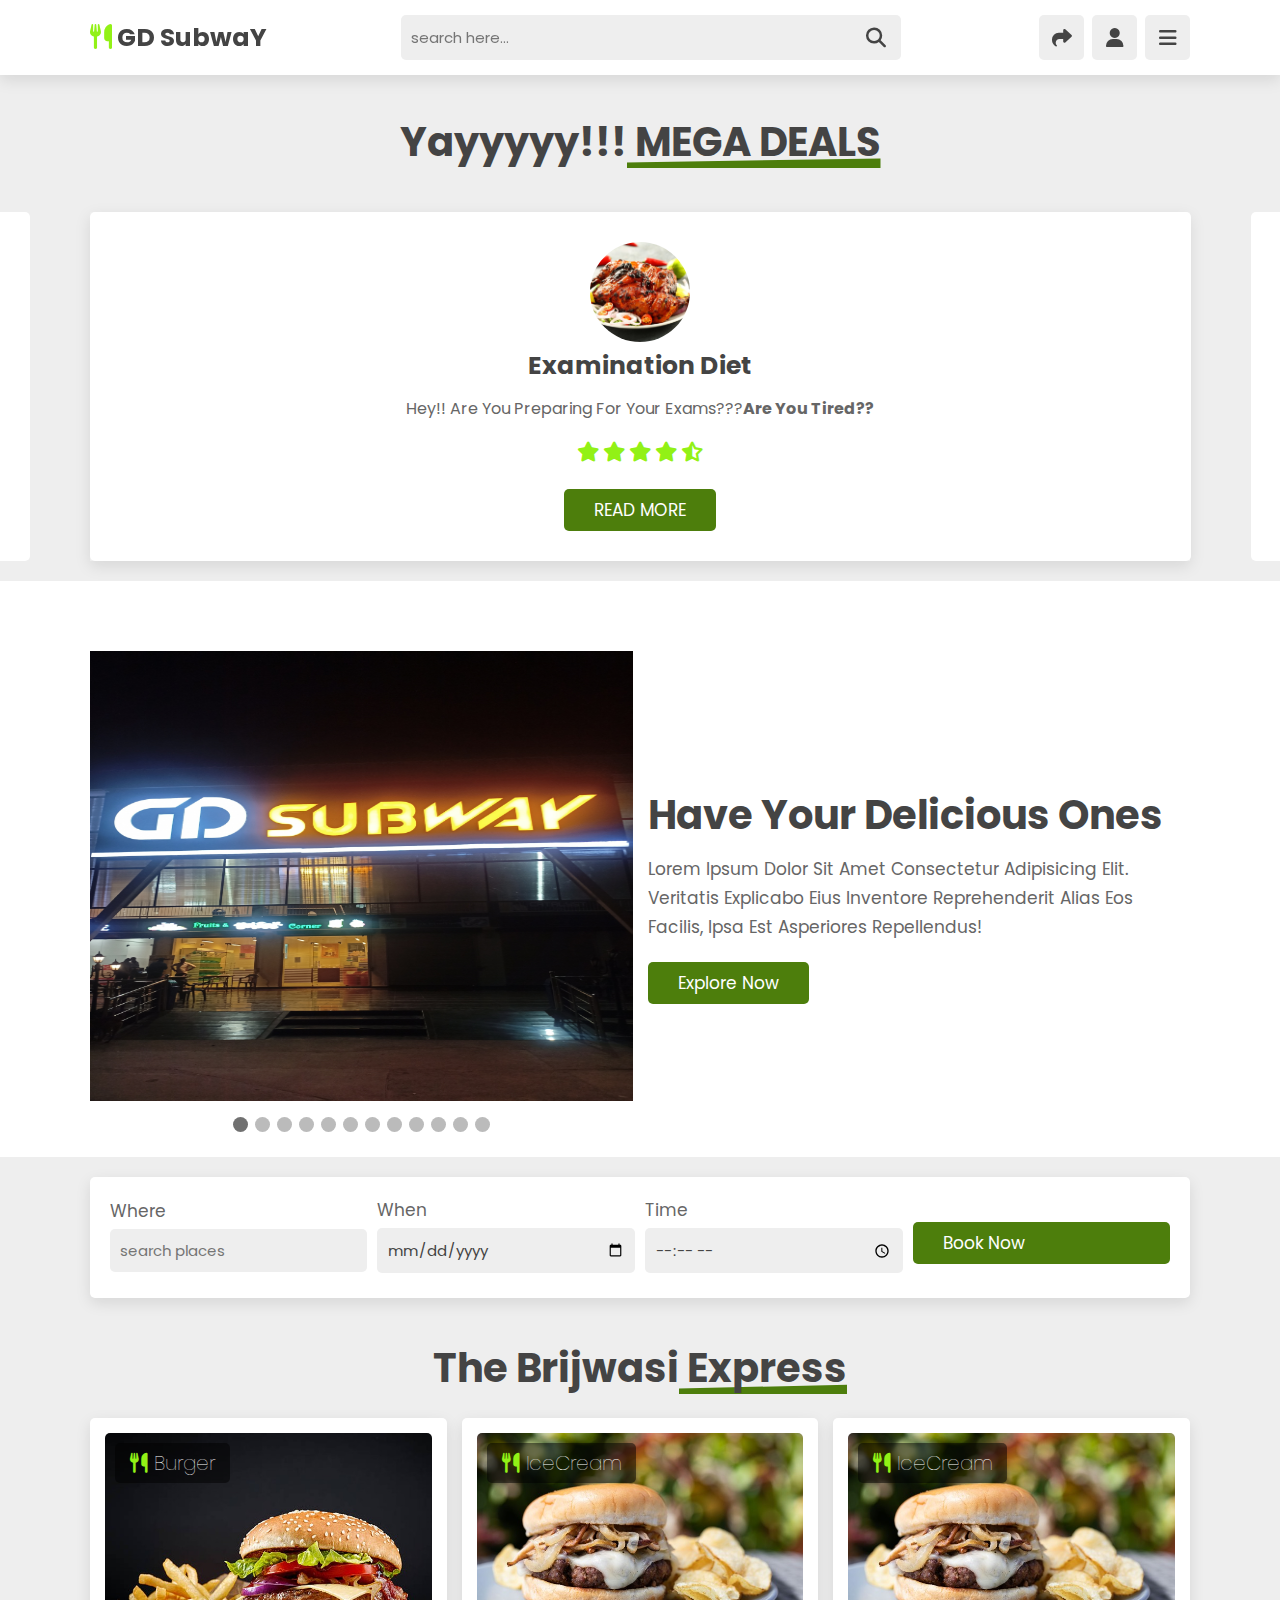
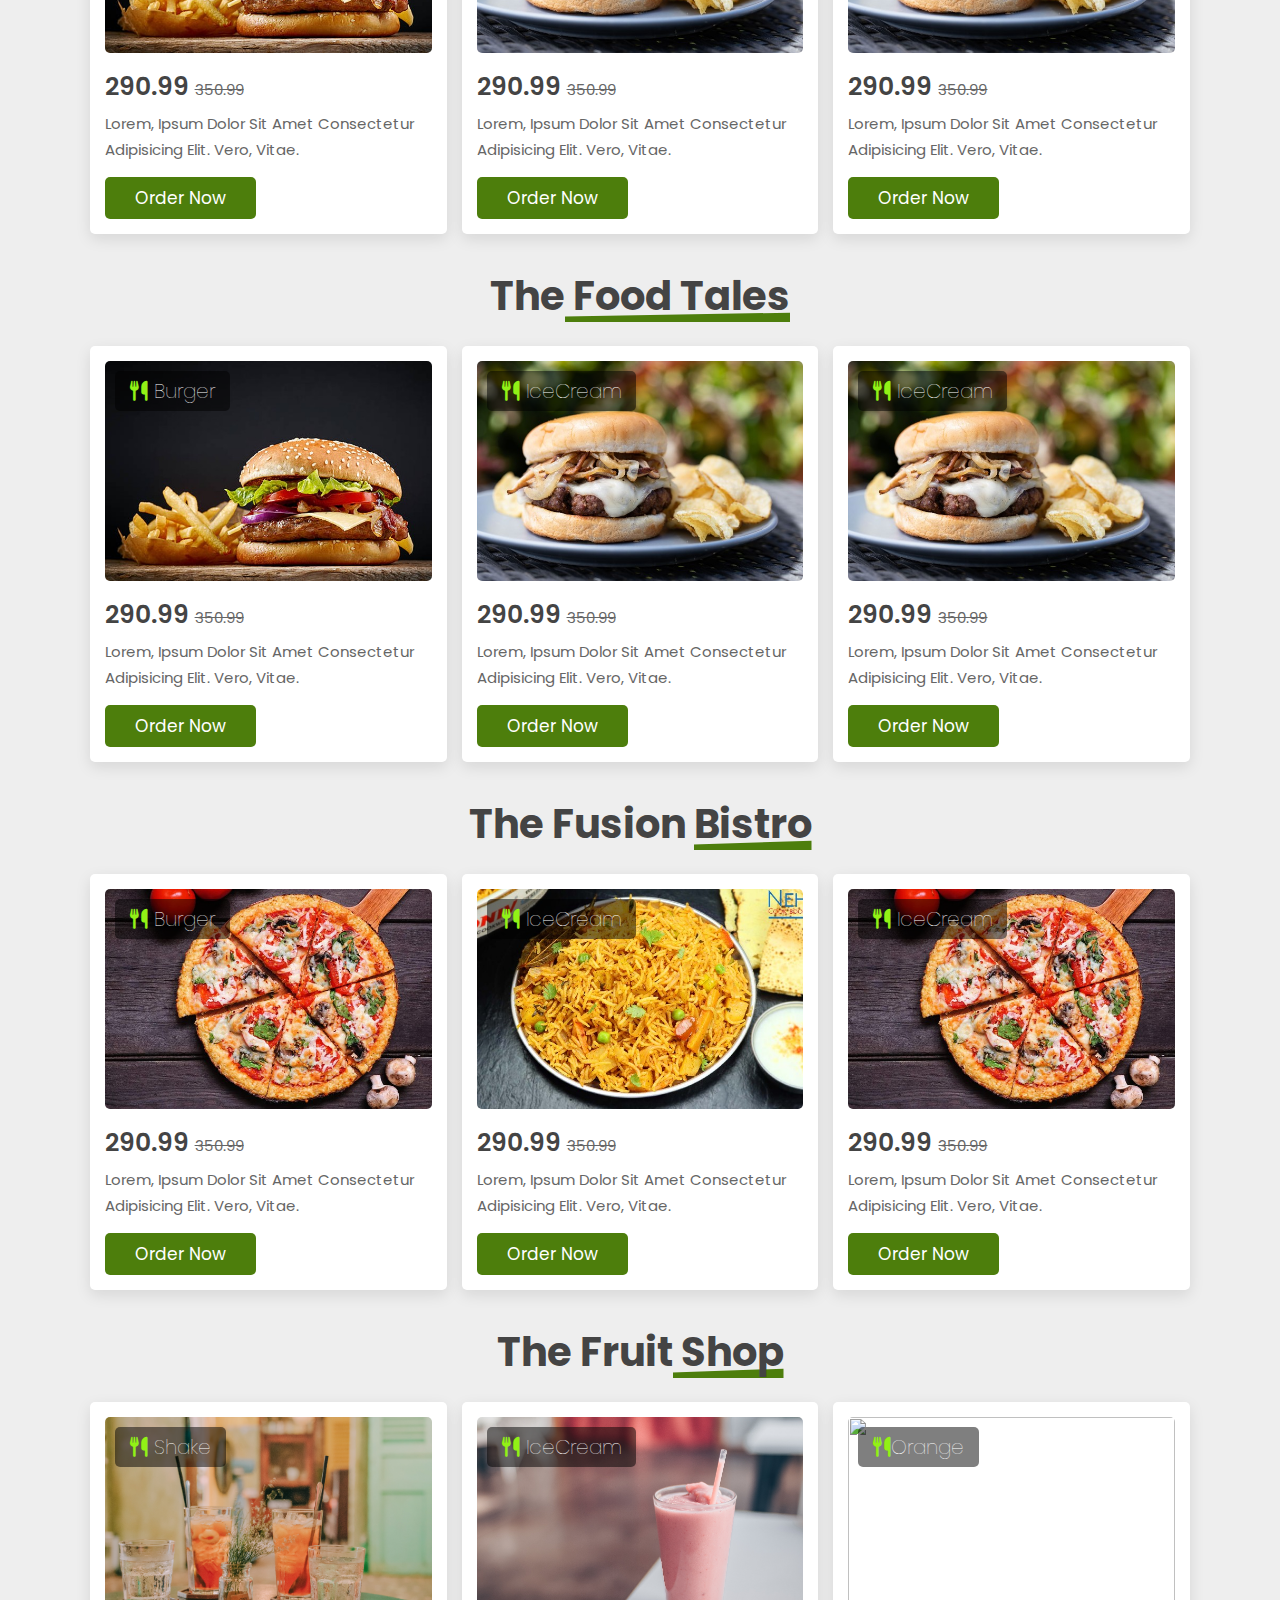
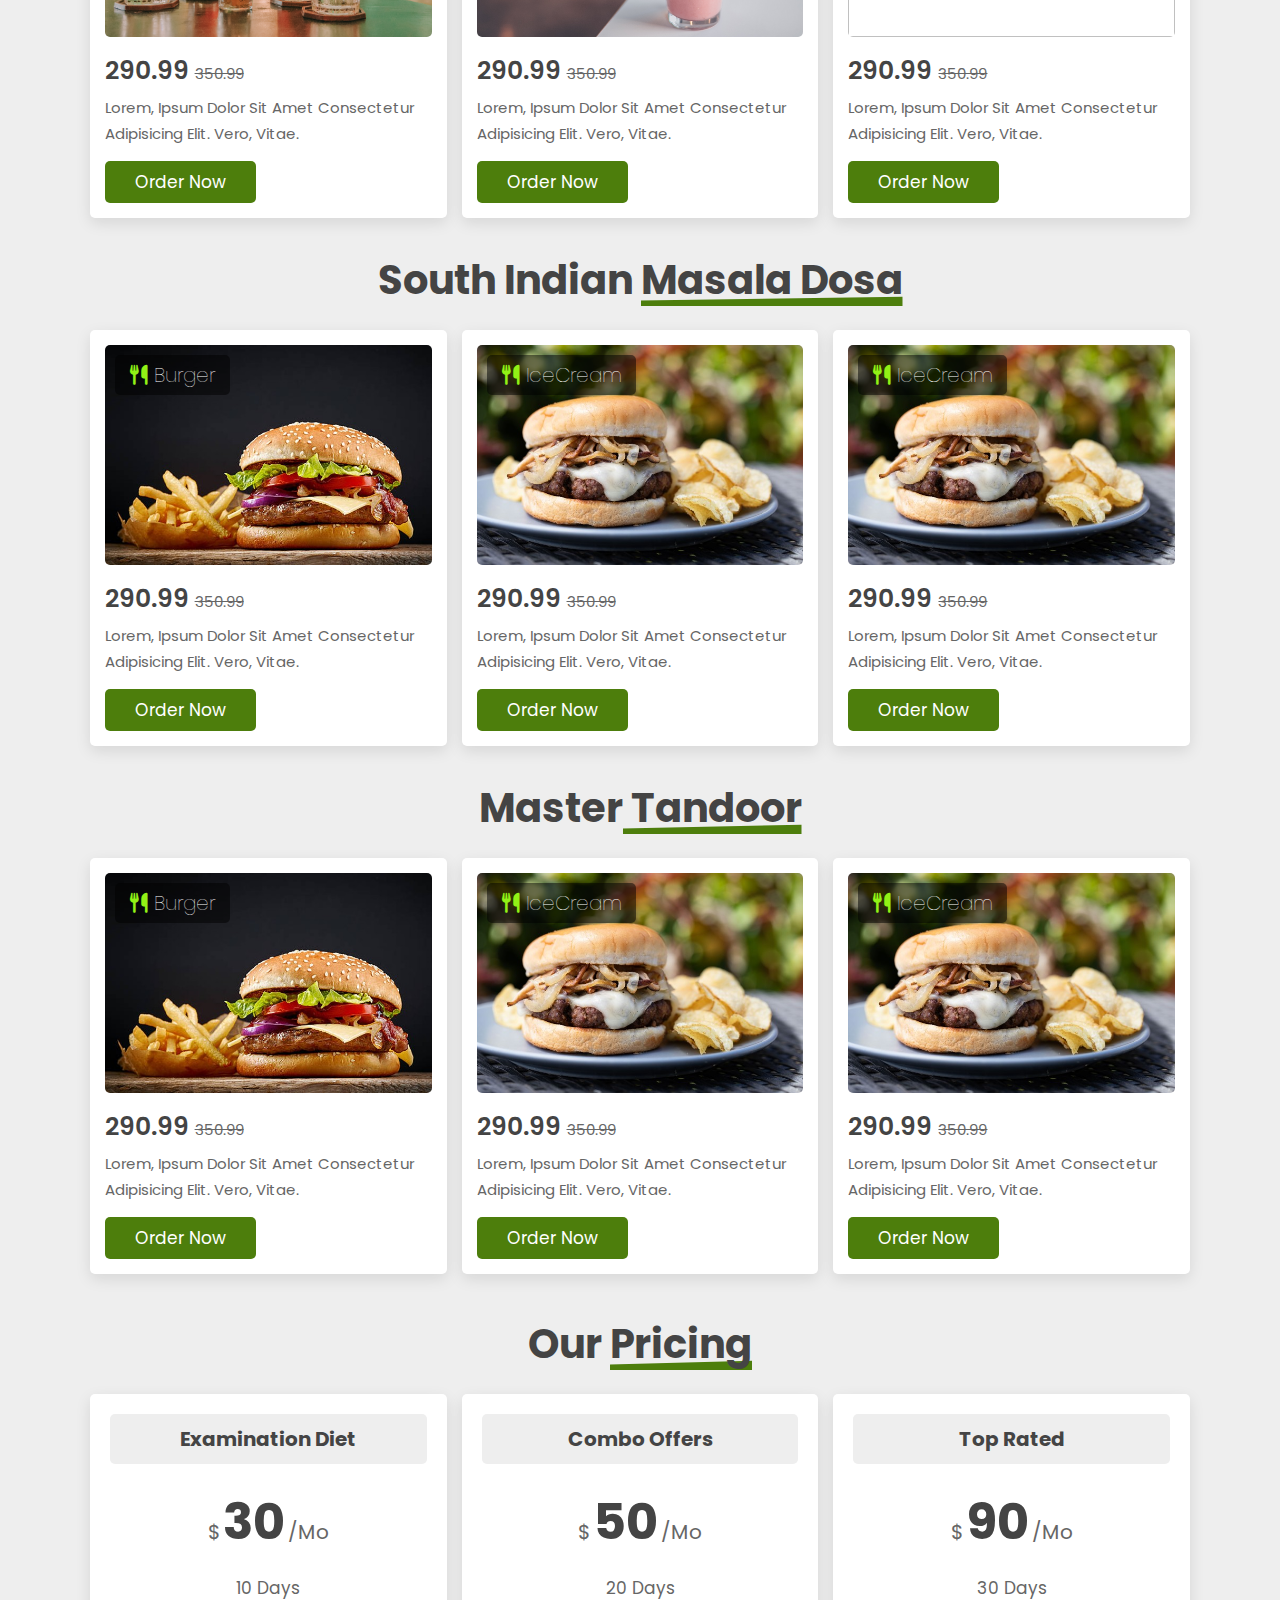
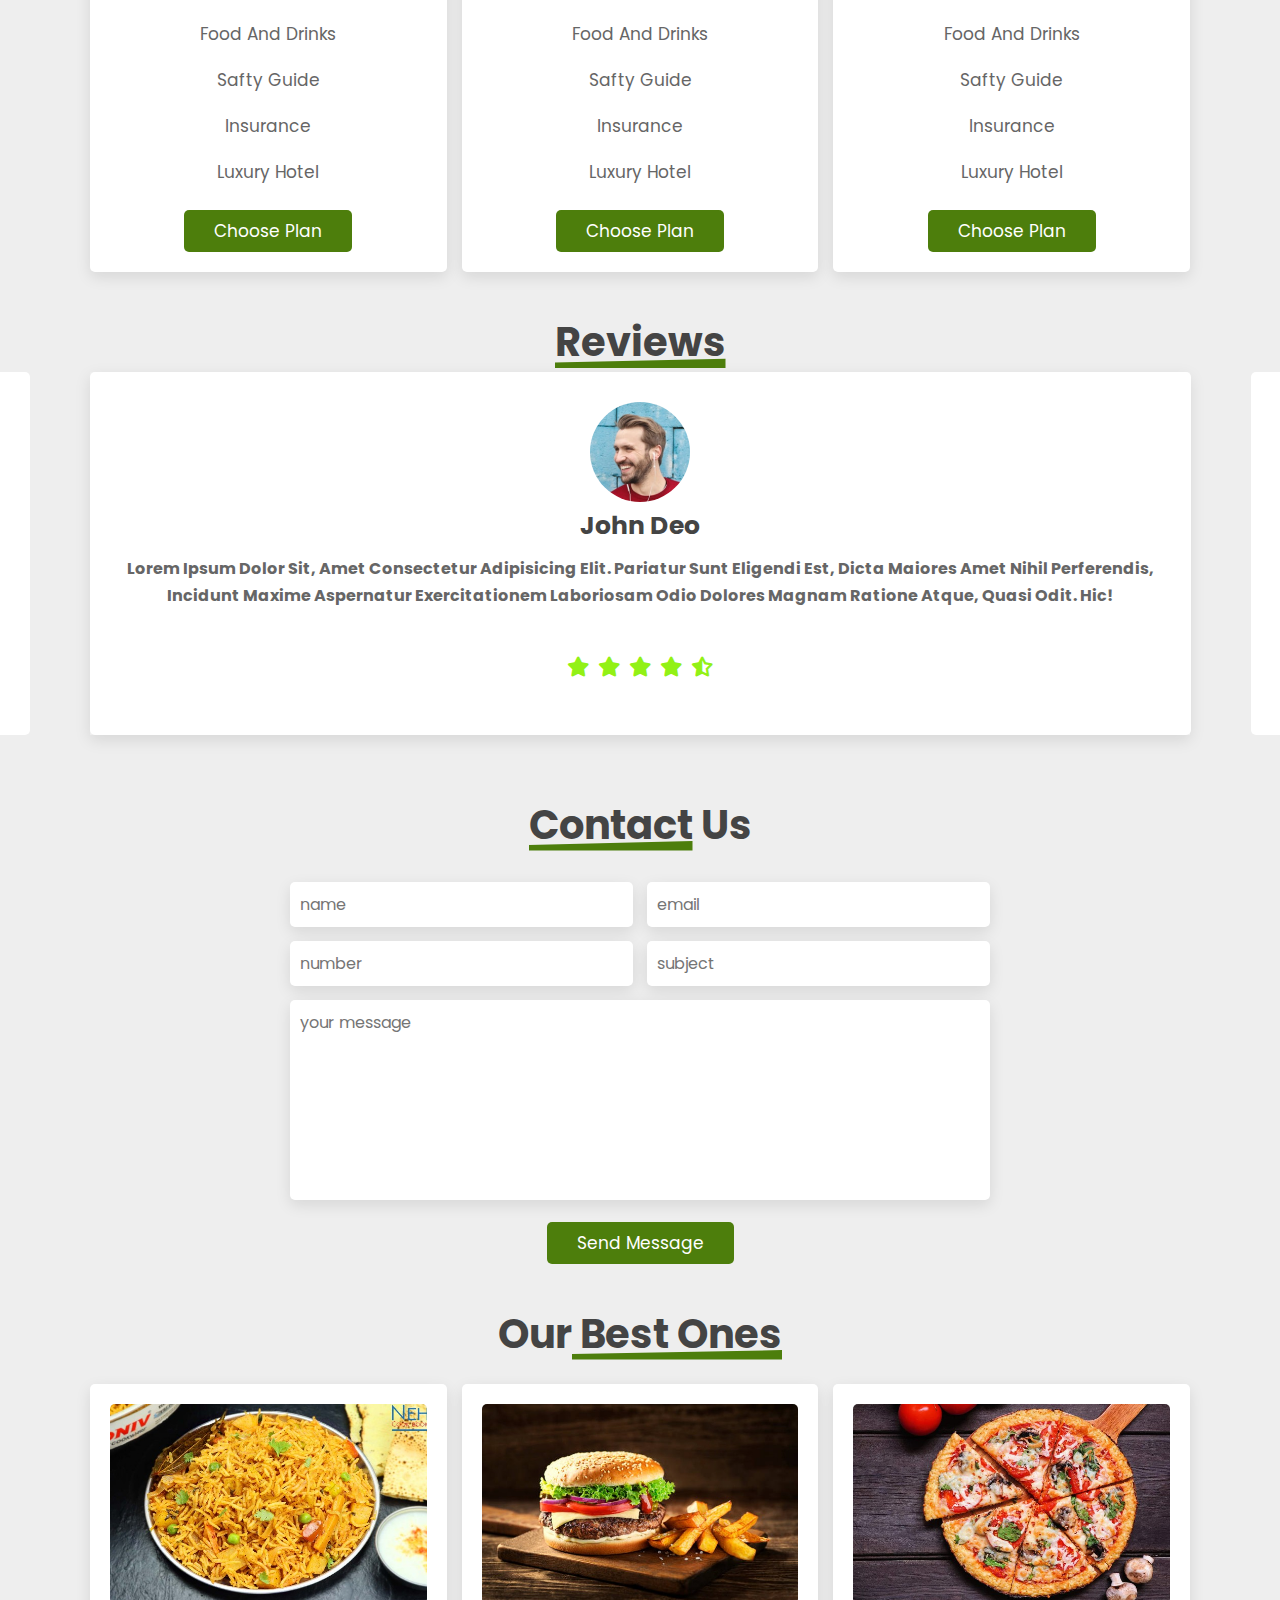
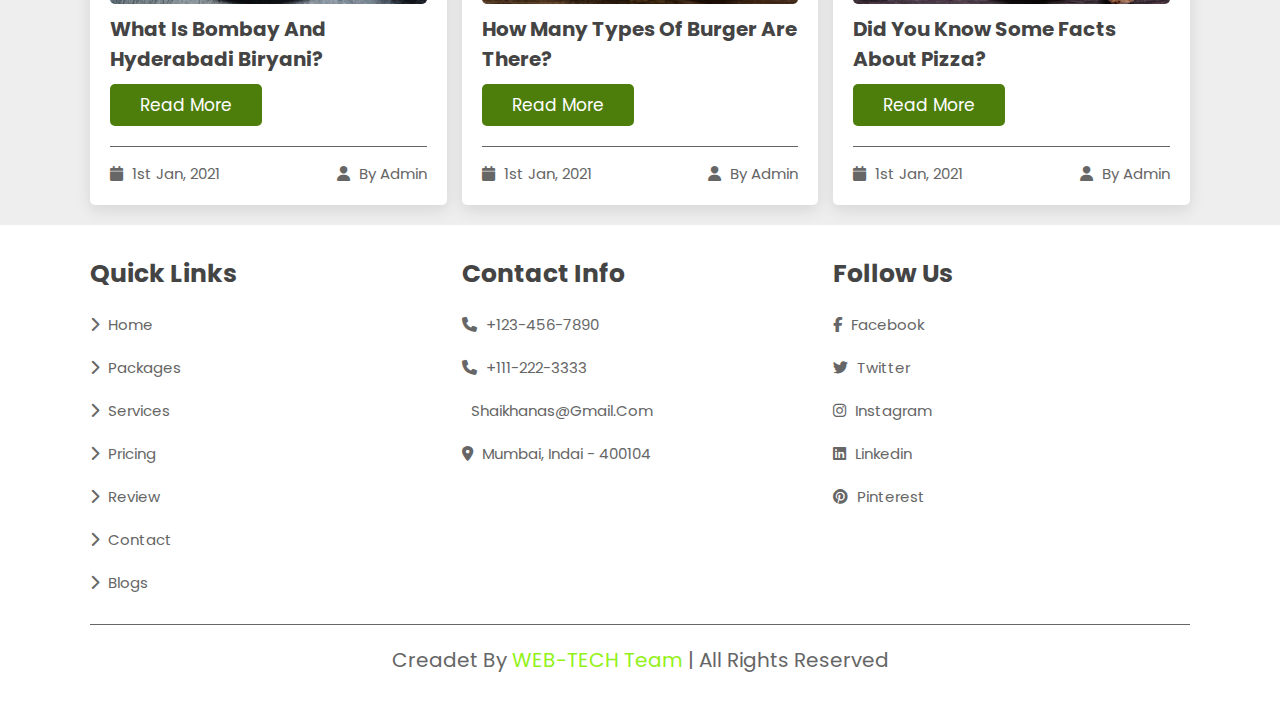
==== commit 498008bc: "another commit" ====
--- a/index.html
+++ b/index.html
@@ -95,7 +95,7 @@
                 </div>
 
                 <div class="swiper-slide slide">
-                    <img src="images/blog-3.svg" alt="">
+                    <img src="images/blog-4.jpg" alt="">
                     <h3>TOP RATED</h3>
                     <p>Visit our <b>TOP-RATED</b> and avail discounts!!!!</p>
                     <div class="stars">
@@ -108,9 +108,9 @@
                     <a href="#" class="btn" id="top-rated">READ MORE</a>
                 </div>
             </div>
-        
-        
-    </div>
+
+
+        </div>
 
     </section>
 
@@ -118,52 +118,52 @@
 
     <section class="home" id="home">
         <div class="image" data-aos="fade-down">
-            <div class="slideshow-container1 image">
-                <div class="mySlides fade">
-                    <img src="images/Unknown.jpeg" style="width:100%"; height="30%">
-                </div>
-
-                <div class="mySlides fade">
-                    <img src="images/gd1.jpg" style="width:100%"; height="50%">
-                </div>
-
-                <div class="mySlides fade">
-                    <img src="images/gd2.jpeg" style="width:100%">
-                </div>
-
-                <div class="mySlides fade">
-                    <img src="images/gd3.jpeg" style="width:100%">
-                </div>
-
-                <div class="mySlides fade">
-                    <img src="images/gd4.jpeg" style="width:100%">
-                </div>
-
-                <div class="mySlides fade">
-                    <img src="images/gd5.jpeg" style="width:100%">
-                </div>
-
-                <div class="mySlides fade">
-                    <img src="images/gd6.jpeg" style="width:100%"> 
-                </div>
-
-                <div class="mySlides fade">
-                    <img src="images/gd7.jpeg" style="width:100%">
-                </div>
-                <div class="mySlides fade">
-                    <img src="images/gd8.jpeg" style="width:100%"; height="50%">
-                </div>
-                <div class="mySlides fade">
-                    <img src="images/gd9.jpeg" style="width:100%"; height="50%">
-                </div>
-                <div class="mySlides fade">
-                    <img src="images/gd10.jpeg" style="width:100%"; height="50%">
-                </div>
-                <div class="mySlides fade">
-                    <img src="images/gd11.jpeg" style="width:100%"; height="50%">
-                </div>
-                <div class="mySlides fade">
-                    <img src="images/Unknown.jpeg" style="width:100%">
+            <div class="slideshow-container1">
+                <div class="mySlides fade">
+                    <img src="images/Unknown.jpeg" style="width:100%" ; height="450px">
+                </div>
+
+                <div class="mySlides fade">
+                    <img src="images/gd1.jpg" style="width:100%" ; height="450px">
+                </div>
+
+                <div class="mySlides fade">
+                    <img src="images/gd2.jpeg" style="width:100%" ; height="450px">
+                </div>
+
+                <div class="mySlides fade">
+                    <img src="images/gd3.jpeg" style="width:100%" ; height="450px">
+                </div>
+
+                <div class="mySlides fade">
+                    <img src="images/gd4.jpeg" style="width:100%" ; height="450px">
+                </div>
+
+                <div class="mySlides fade">
+                    <img src="images/gd5.jpeg" style="width:100%" ; height="450px">
+                </div>
+
+                <div class="mySlides fade">
+                    <img src="images/gd6.jpeg" style="width:100%" ; height="450px">
+                </div>
+
+                <div class="mySlides fade">
+                    <img src="images/gd7.jpeg" style="width:100%" ; height="450px">
+                </div>
+                <div class="mySlides fade">
+                    <img src="images/gd8.jpeg" style="width:100%" ; height="450px">
+                </div>
+                <div class="mySlides fade">
+                    <img src="images/gd9.jpeg" style="width:100%" ; height="450px">
+                </div>
+                <div class="mySlides fade">
+                    <img src="images/gd10.jpeg" style="width:100%" ; height="450px">
+                </div>
+                <div class="mySlides fade">
+                    <img src="images/gd11.jpeg" style="width:100%" ; height="450px">
+                </div>
+                <div class="mySlides fade">
+                    <img src="images/Unknown.jpeg" style="width:100%" ; height="450px">
                 </div>
 
             </div>
@@ -352,31 +352,31 @@
 
             <div class="box" data-aos="fade-up">
                 <div class="image">
-                    <img src="images/blog-1.jpg" alt="">
-                    <h3> <i class="fas fa-utensils"></i> Burger </h3>
-                </div>
-                <div class="content">
-                    <div class="price"> 290.99 <span>350.99</span> </div>
-                    <p>Lorem, ipsum dolor sit amet consectetur adipisicing elit. Vero, vitae.</p>
-                    <a href="#" class="btn"> Order now</a>
-                </div>
-            </div>
-
-            <div class="box" data-aos="fade-up">
-                <div class="image">
-                    <img src="images/blog-2.jpg" alt="">
-                    <h3> <i class="fas fa-utensils"></i> IceCream</h3>
-                </div>
-                <div class="content">
-                    <div class="price"> 290.99 <span>350.99</span> </div>
-                    <p>Lorem, ipsum dolor sit amet consectetur adipisicing elit. Vero, vitae.</p>
-                    <a href="#" class="btn"> Order now</a>
-                </div>
-            </div>
-            <div class="box" data-aos="fade-up">
-                <div class="image">
-                    <img src="images/blog-2.jpg" alt="">
-                    <h3> <i class="fas fa-utensils"></i> IceCream</h3>
+                    <img src="images/shake1.jpg" alt="">
+                    <h3> <i class="fas fa-utensils"></i> shake</h3>
+                </div>
+                <div class="content">
+                    <div class="price"> 290.99 <span>350.99</span> </div>
+                    <p>Lorem, ipsum dolor sit amet consectetur adipisicing elit. Vero, vitae.</p>
+                    <a href="#" class="btn"> Order now</a>
+                </div>
+            </div>
+
+            <div class="box" data-aos="fade-up">
+                <div class="image">
+                    <img src="images/shake2.jpg" alt="">
+                    <h3> <i class="fas fa-utensils"></i> IceCream</h3>
+                </div>
+                <div class="content">
+                    <div class="price"> 290.99 <span>350.99</span> </div>
+                    <p>Lorem, ipsum dolor sit amet consectetur adipisicing elit. Vero, vitae.</p>
+                    <a href="#" class="btn"> Order now</a>
+                </div>
+            </div>
+            <div class="box" data-aos="fade-up">
+                <div class="image">
+                    <img src="images/shake3.jpg" alt="">
+                    <h3> <i class="fas fa-utensils"></i>Orange</h3>
                 </div>
                 <div class="content">
                     <div class="price"> 290.99 <span>350.99</span> </div>
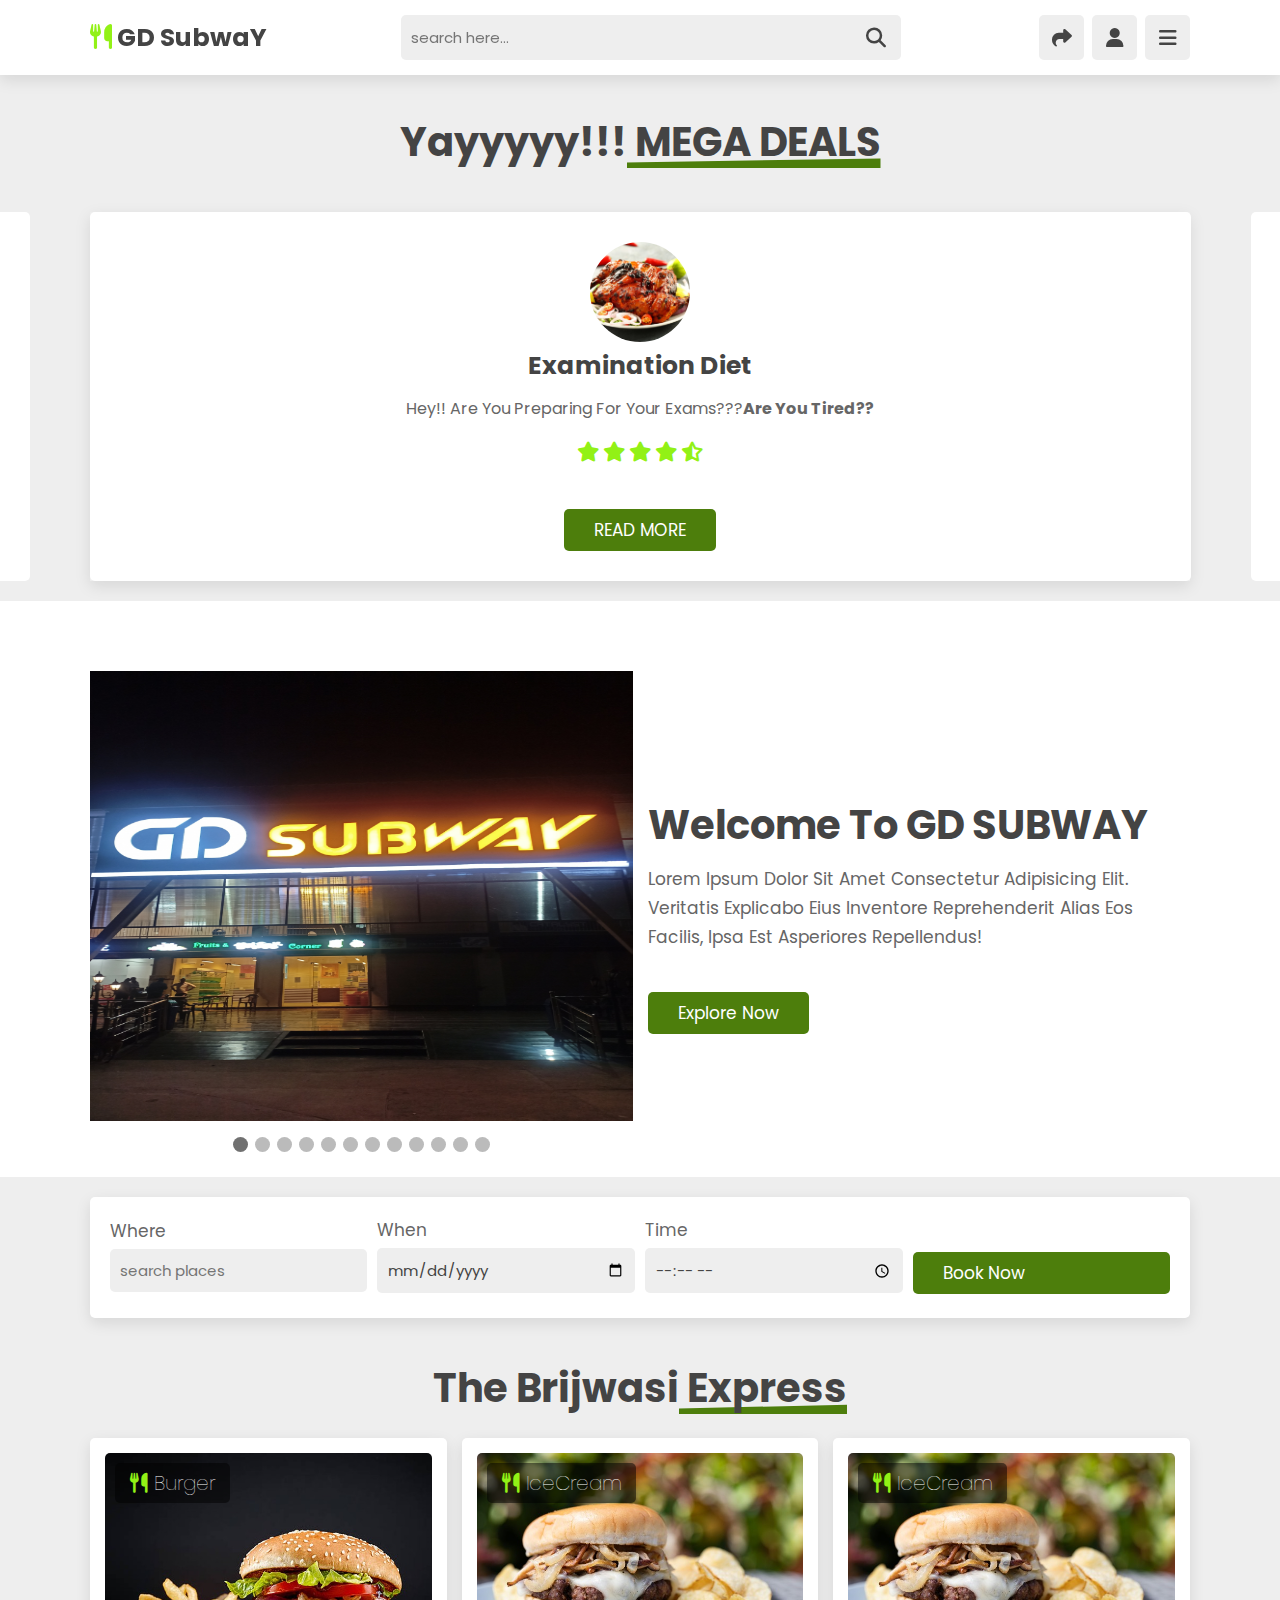
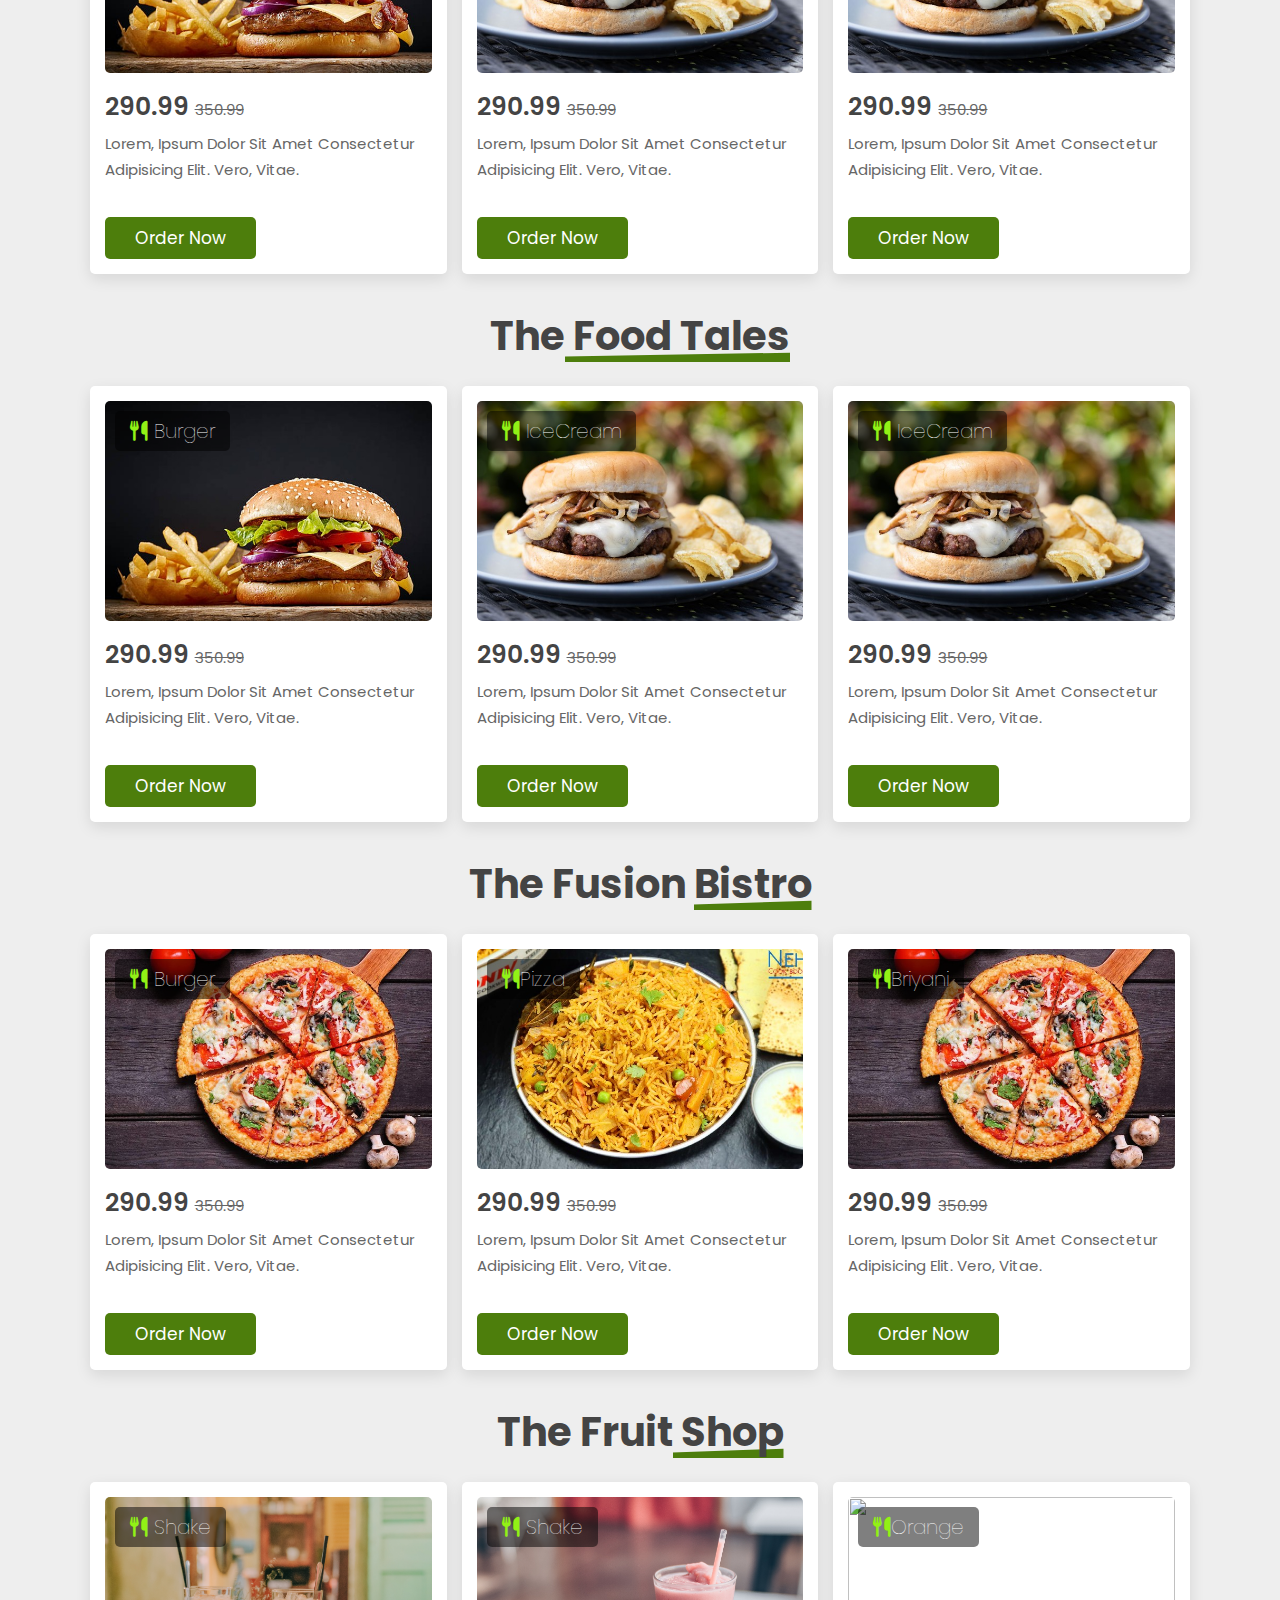
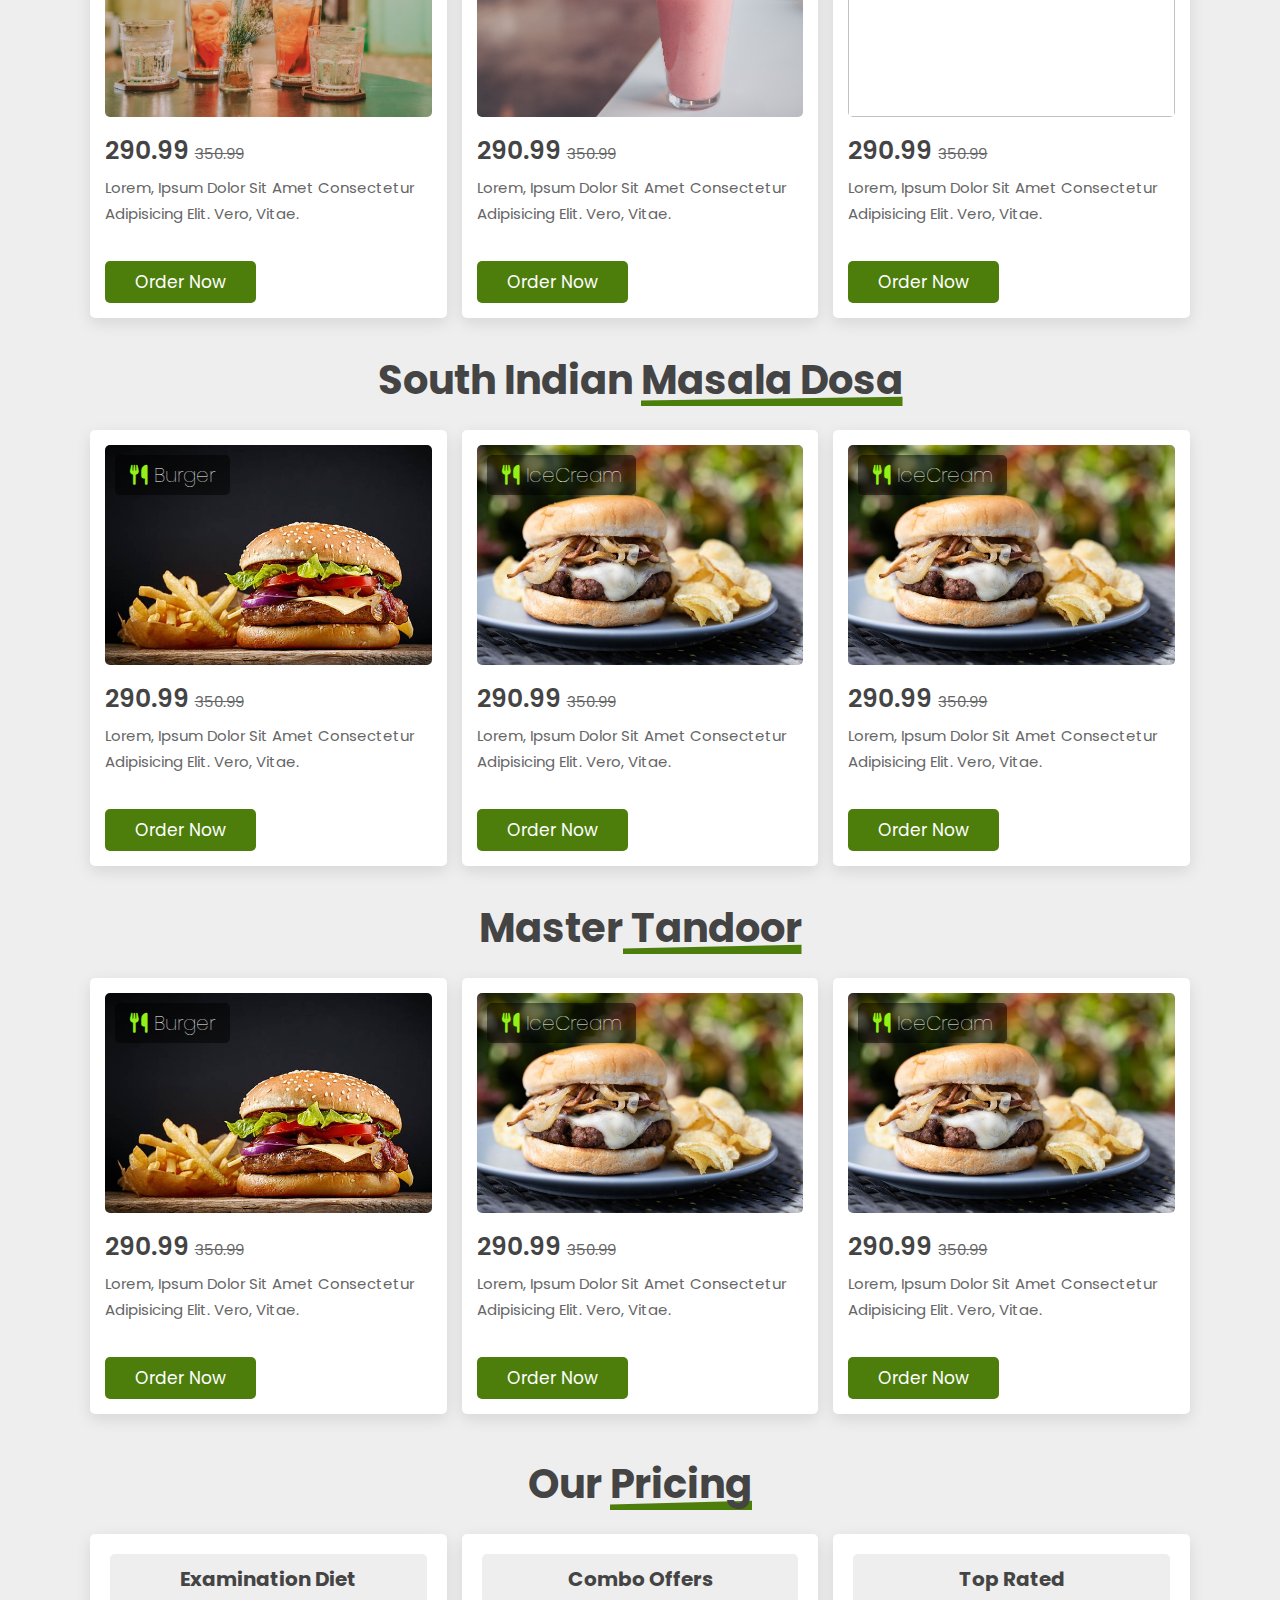
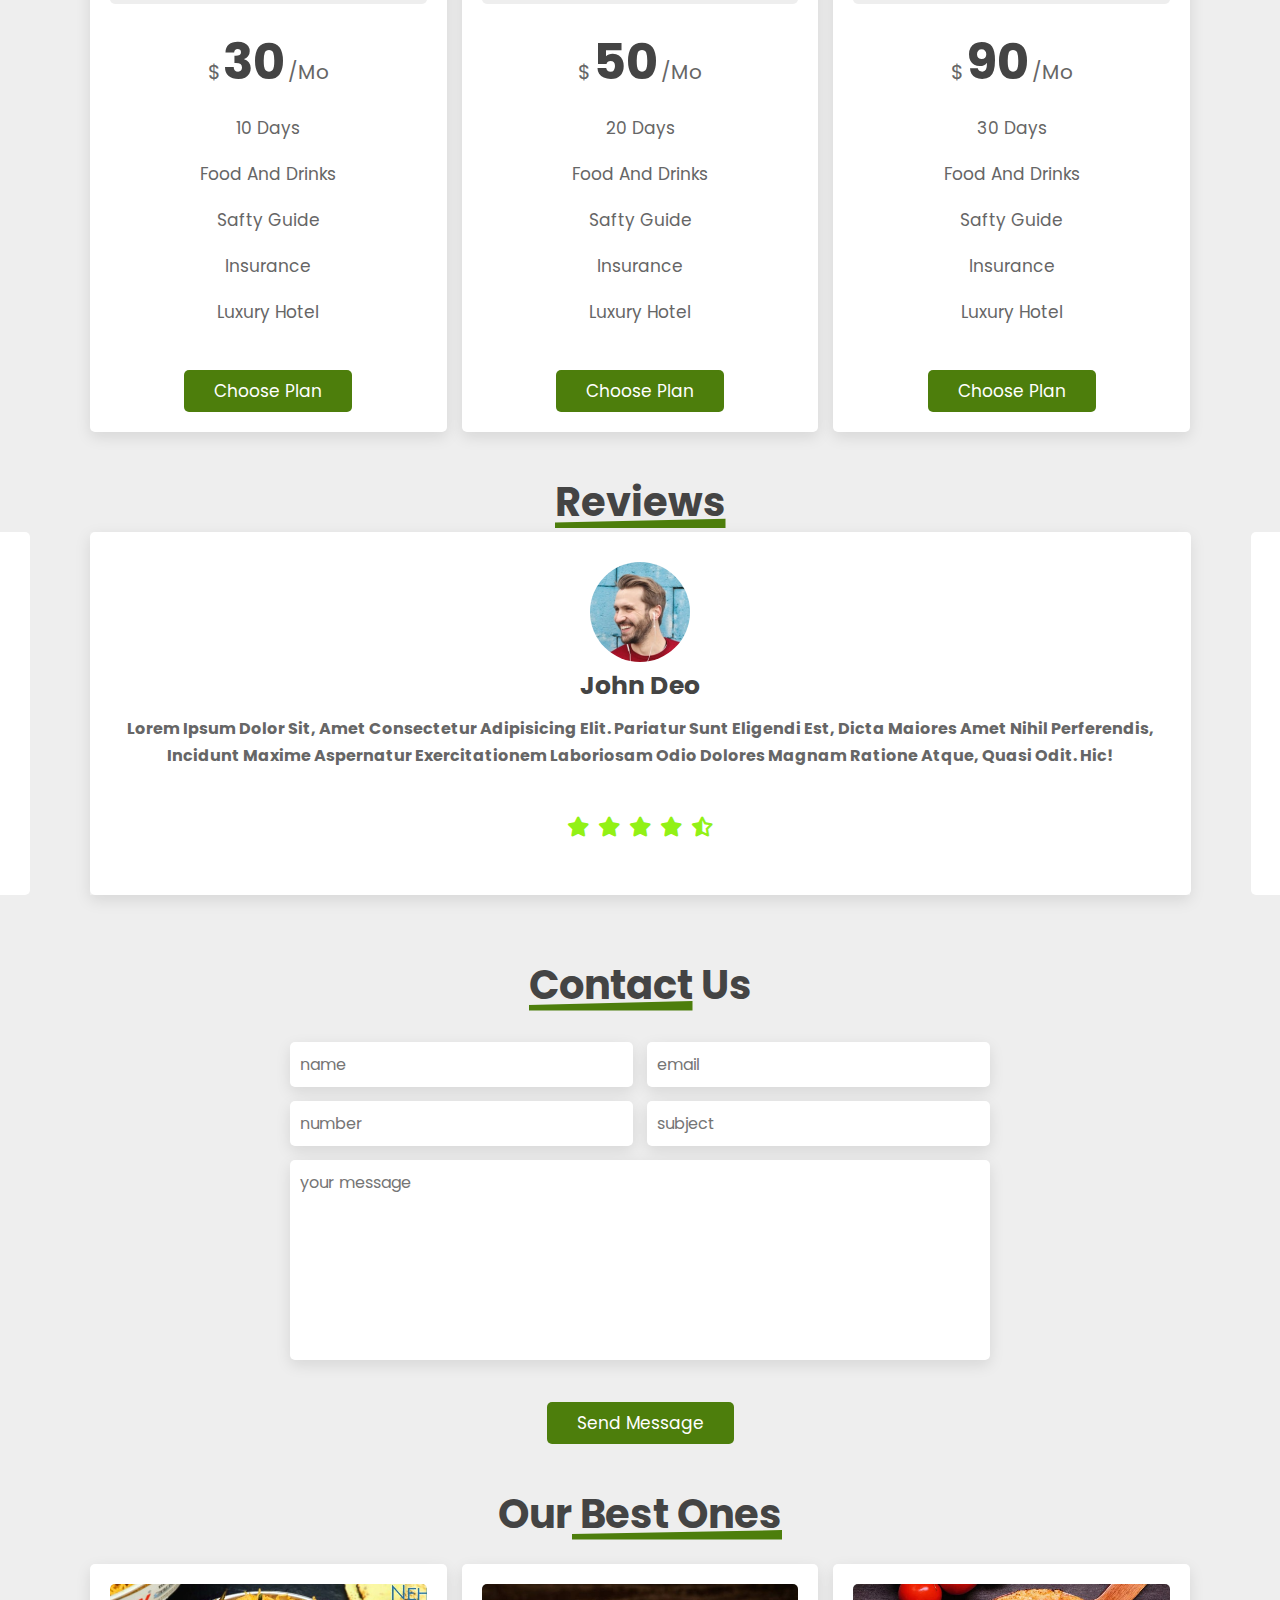
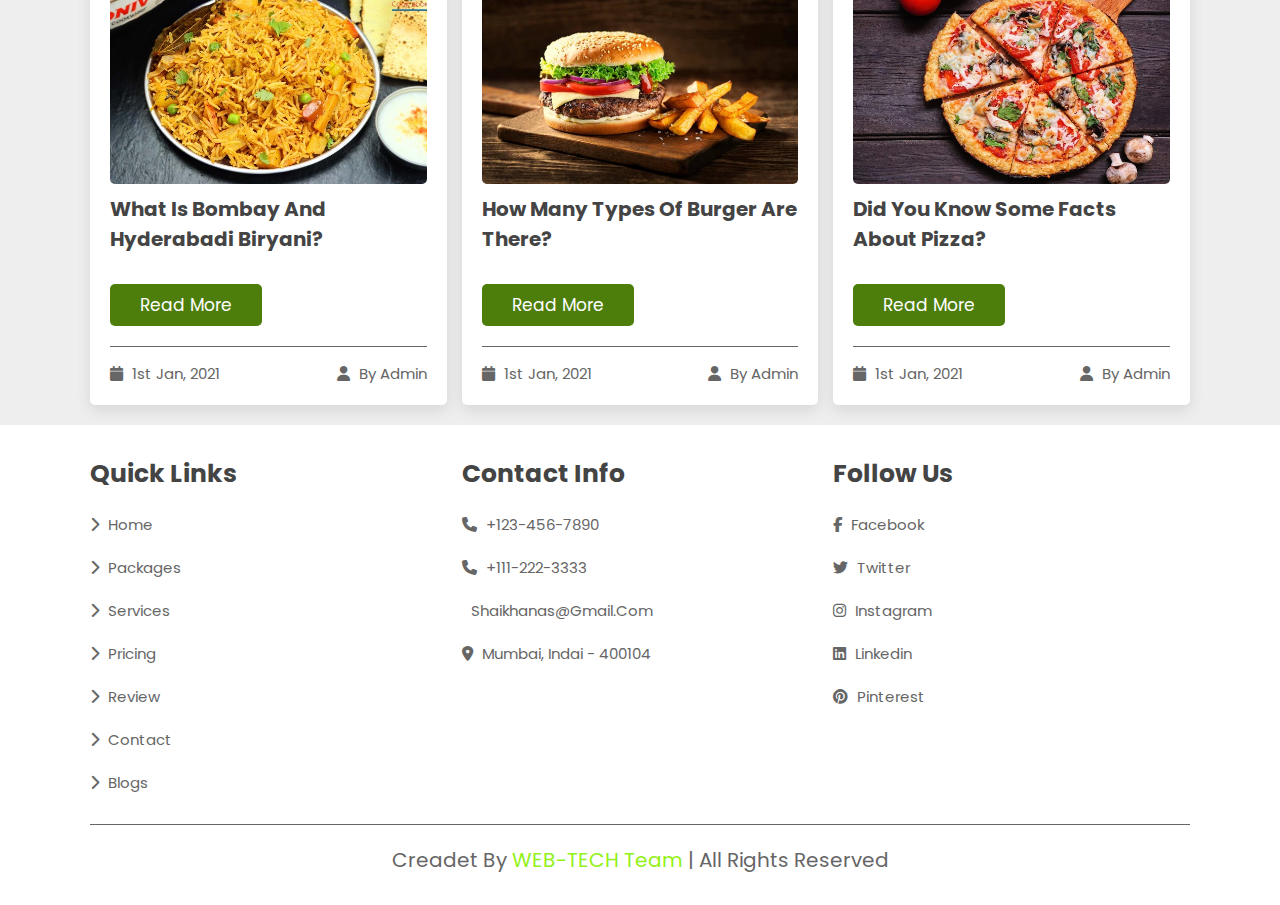
==== commit 64c57c13: "another commit" ====
--- a/index.html
+++ b/index.html
@@ -41,9 +41,9 @@
             <a href="#packages">packages</a>
             <a href="#services">services</a>
             <a href="#pricing">pricing</a>
-            <a href="#review">review</a>
+            <a href="#review">mega deals</a>
             <a href="#contact">contact</a>
-            <a href="#blogs">blogs</a>
+            <a href="#blogs">best ones</a>
         </nav>
 
 
@@ -97,7 +97,7 @@
                 <div class="swiper-slide slide">
                     <img src="images/blog-4.jpg" alt="">
                     <h3>TOP RATED</h3>
-                    <p>Visit our <b>TOP-RATED</b> and avail discounts!!!!</p>
+                    <p>Visit our <b>TOP-RATED</b> and <b>avail</b> discounts!!!!</p>
                     <div class="stars">
                         <i class="fas fa-star"></i>
                         <i class="fas fa-star"></i>
@@ -105,7 +105,7 @@
                         <i class="fas fa-star"></i>
                         <i class="fas fa-star-half-alt"></i>
                     </div>
-                    <a href="#" class="btn" id="top-rated">READ MORE</a>
+                    <a href="#" id="toprated" class="btn">READ MORE</a>
                 </div>
             </div>
 
@@ -187,7 +187,7 @@
 
 
         <div class="content" data-aos="fade-up">
-            <h3>Have Your Delicious Ones</h3>
+            <h3>Welcome to GD SUBWAY</h3>
             <p>Lorem ipsum dolor sit amet consectetur adipisicing elit. Veritatis explicabo eius inventore reprehenderit
                 alias eos facilis, ipsa est asperiores repellendus!</p>
             <a href="#" class="btn">explore now</a>
@@ -326,7 +326,7 @@
             <div class="box" data-aos="fade-up">
                 <div class="image">
                     <img src="images/img1.jpg" alt="">
-                    <h3> <i class="fas fa-utensils"></i> IceCream</h3>
+                    <h3> <i class="fas fa-utensils"></i>Pizza</h3>
                 </div>
                 <div class="content">
                     <div class="price"> 290.99 <span>350.99</span> </div>
@@ -337,7 +337,7 @@
             <div class="box" data-aos="fade-up">
                 <div class="image">
                     <img src="images/img3.jpg" alt="">
-                    <h3> <i class="fas fa-utensils"></i> IceCream</h3>
+                    <h3> <i class="fas fa-utensils"></i>Briyani</h3>
                 </div>
                 <div class="content">
                     <div class="price"> 290.99 <span>350.99</span> </div>
@@ -365,7 +365,7 @@
             <div class="box" data-aos="fade-up">
                 <div class="image">
                     <img src="images/shake2.jpg" alt="">
-                    <h3> <i class="fas fa-utensils"></i> IceCream</h3>
+                    <h3> <i class="fas fa-utensils"></i> Shake</h3>
                 </div>
                 <div class="content">
                     <div class="price"> 290.99 <span>350.99</span> </div>
@@ -753,17 +753,6 @@
             duration: 800,
             delay: 400
         });
-
-    </script>
-    <script src="https://code.jquery.com/jquery-3.6.1.min.js"></script>
-    <script>
-        $(document).ready(function () {
-            $('.box').click(function () {
-                $(this).css("background", "#e9f5a9");
-                console.log("hello");
-            })
-        })
-
     </script>
     <script>
         let slideIndex = 0;
--- a/css/style.css
+++ b/css/style.css
@@ -83,7 +83,7 @@
 }
 
 .btn {
-    margin-top: 1rem;
+    margin-top: 3rem;
     display: inline-block;
     padding: .8rem 3rem;
     font-size: 1.7rem;
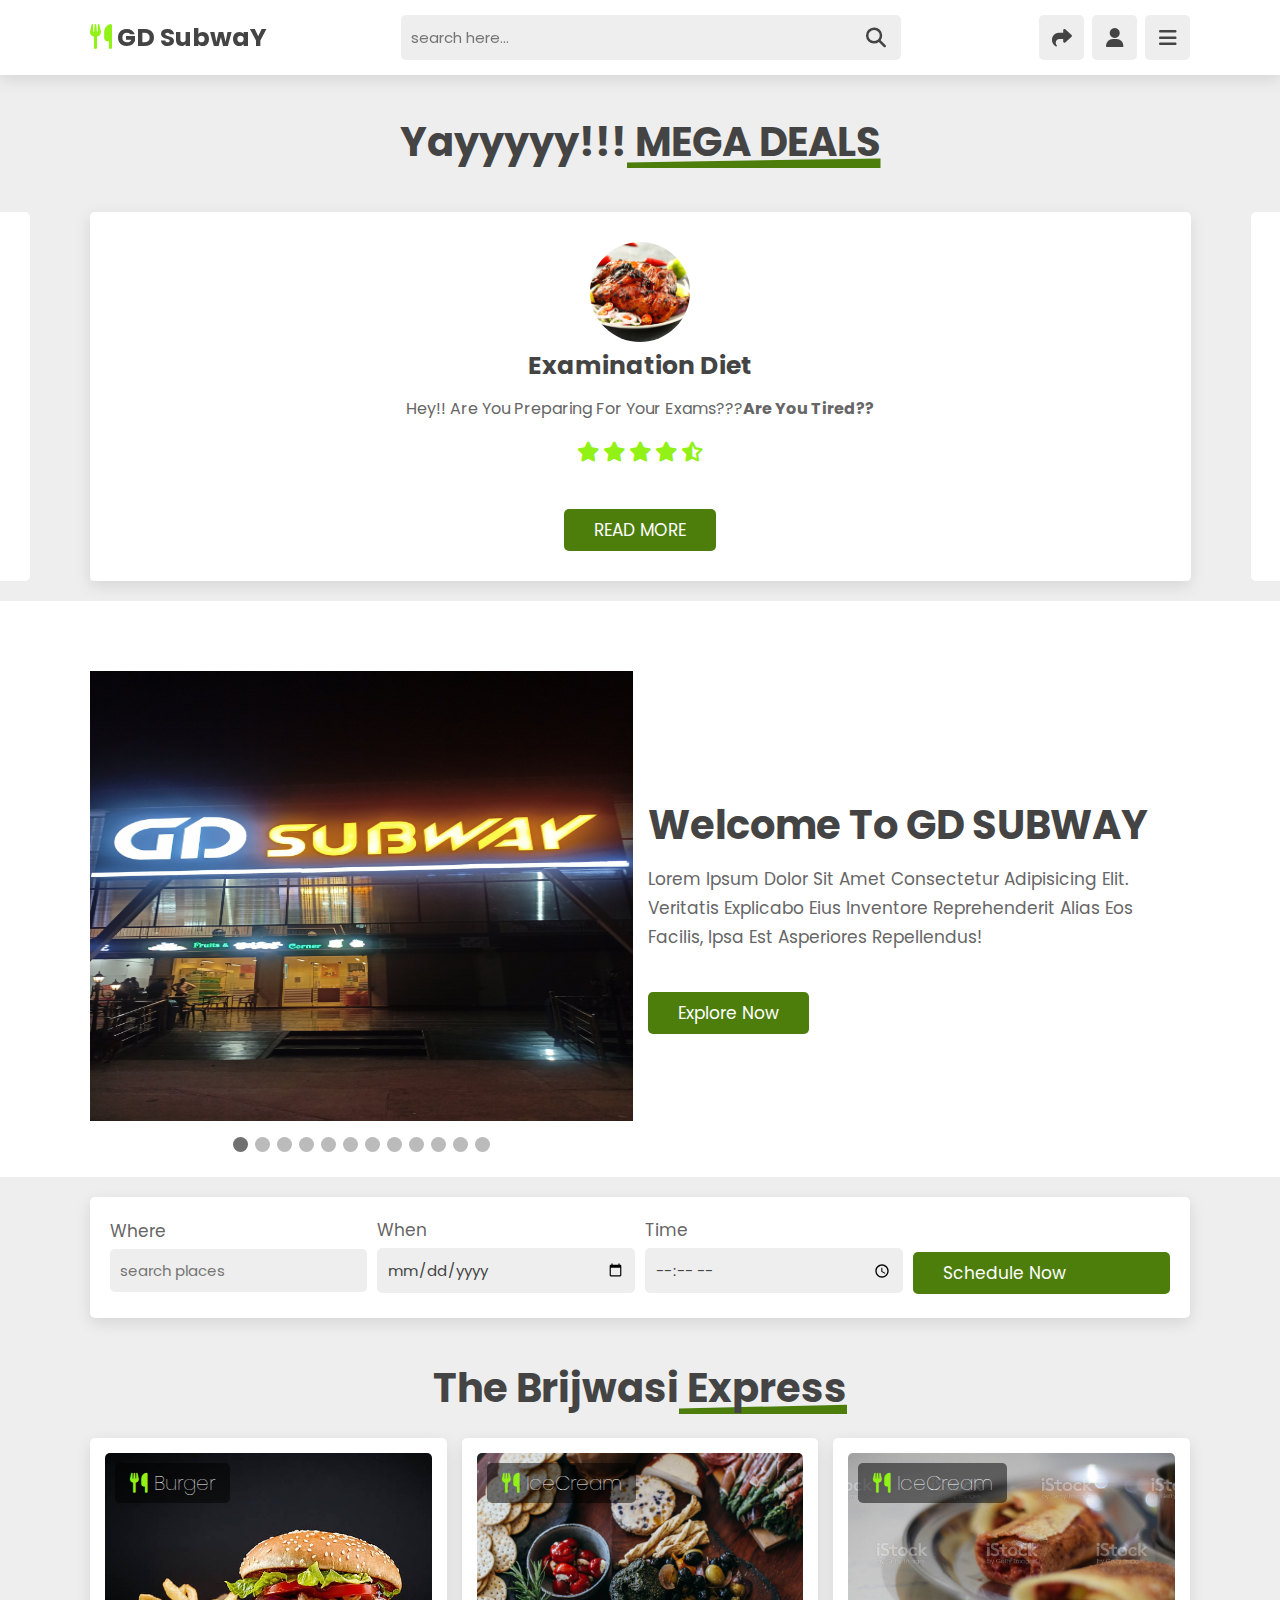
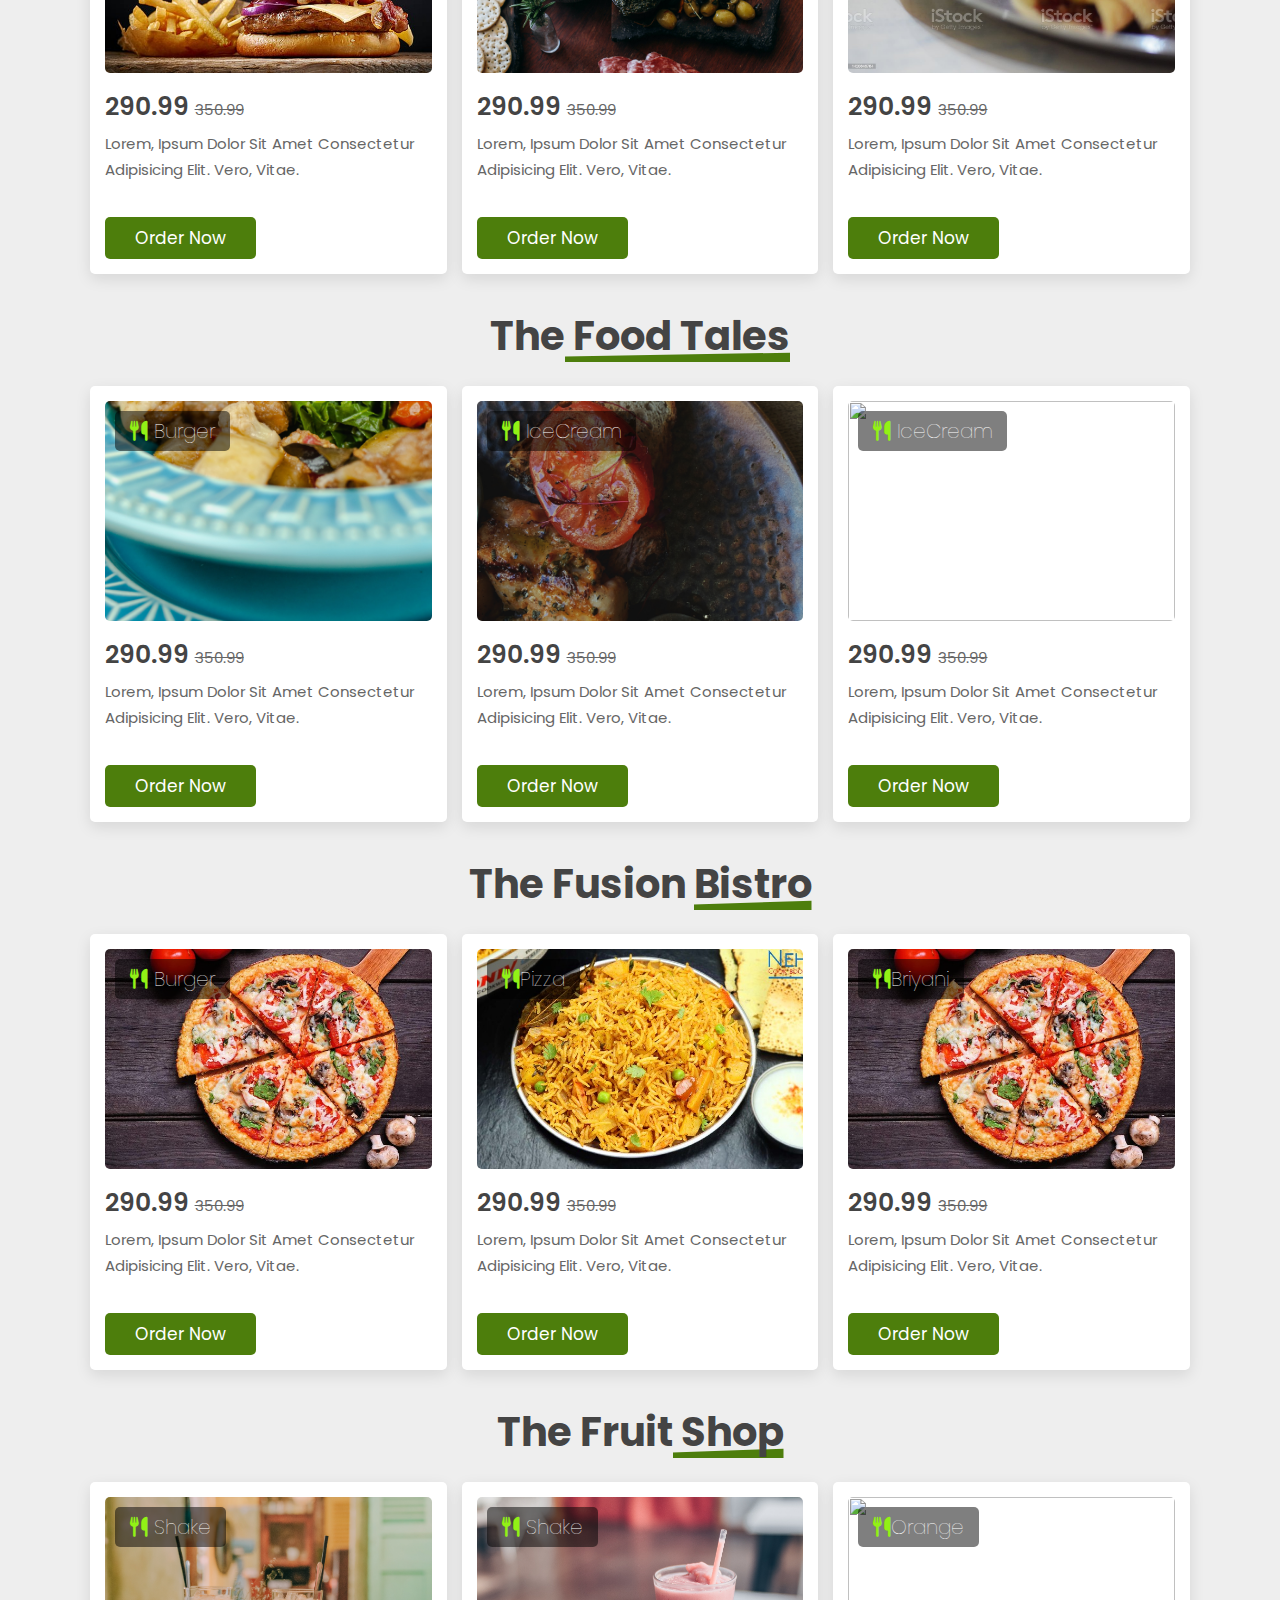
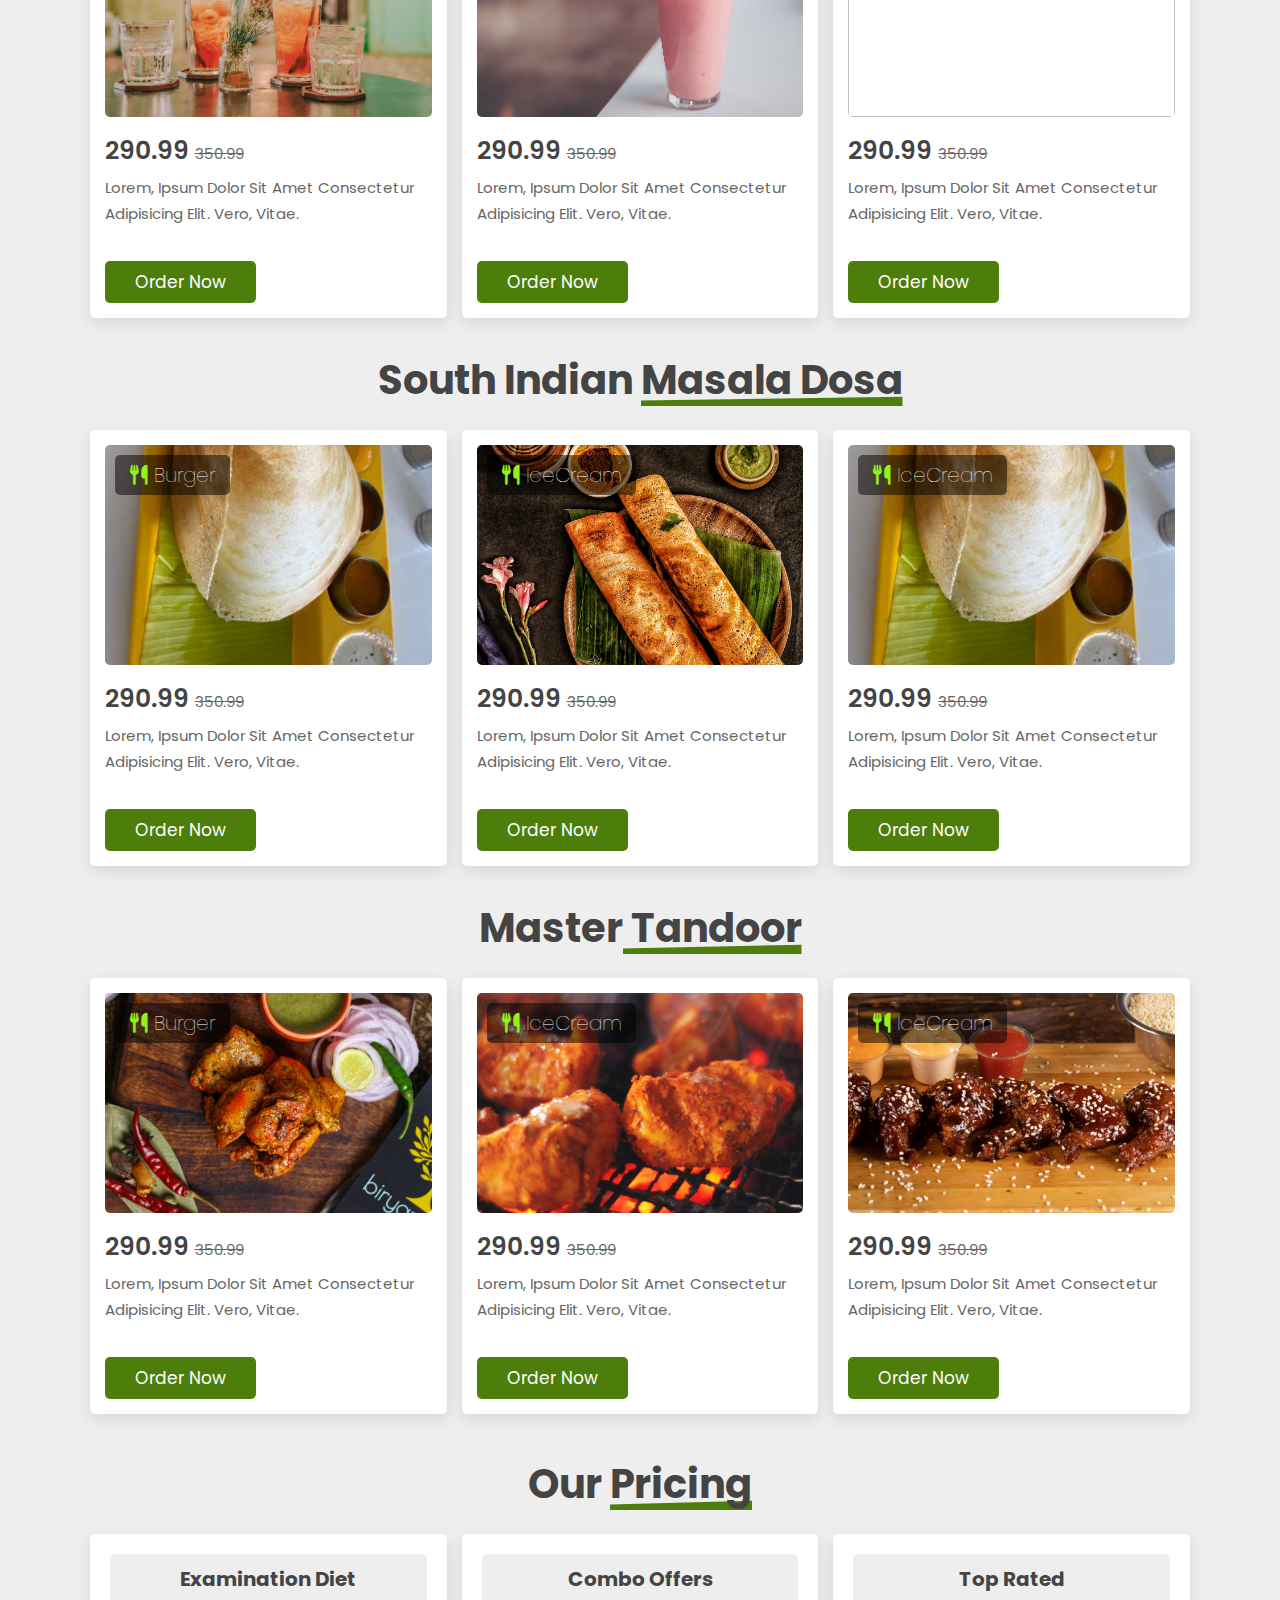
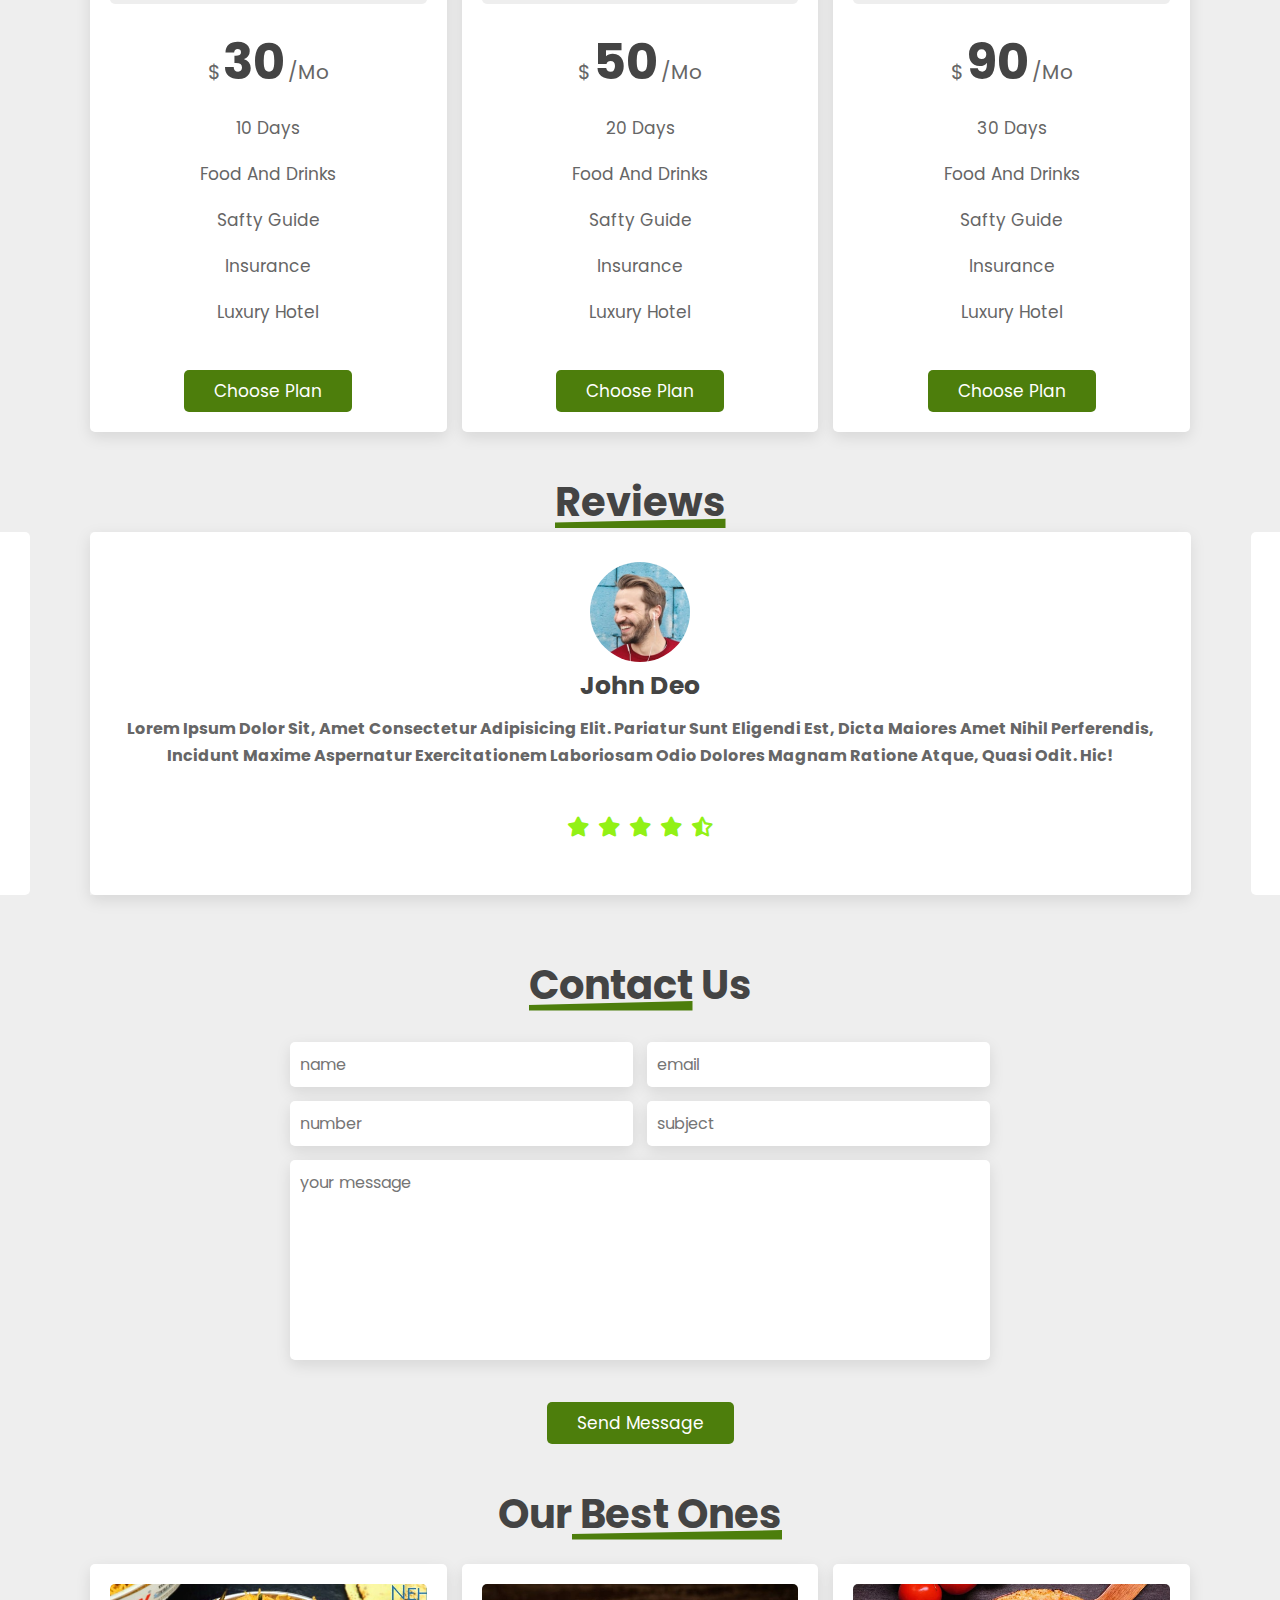
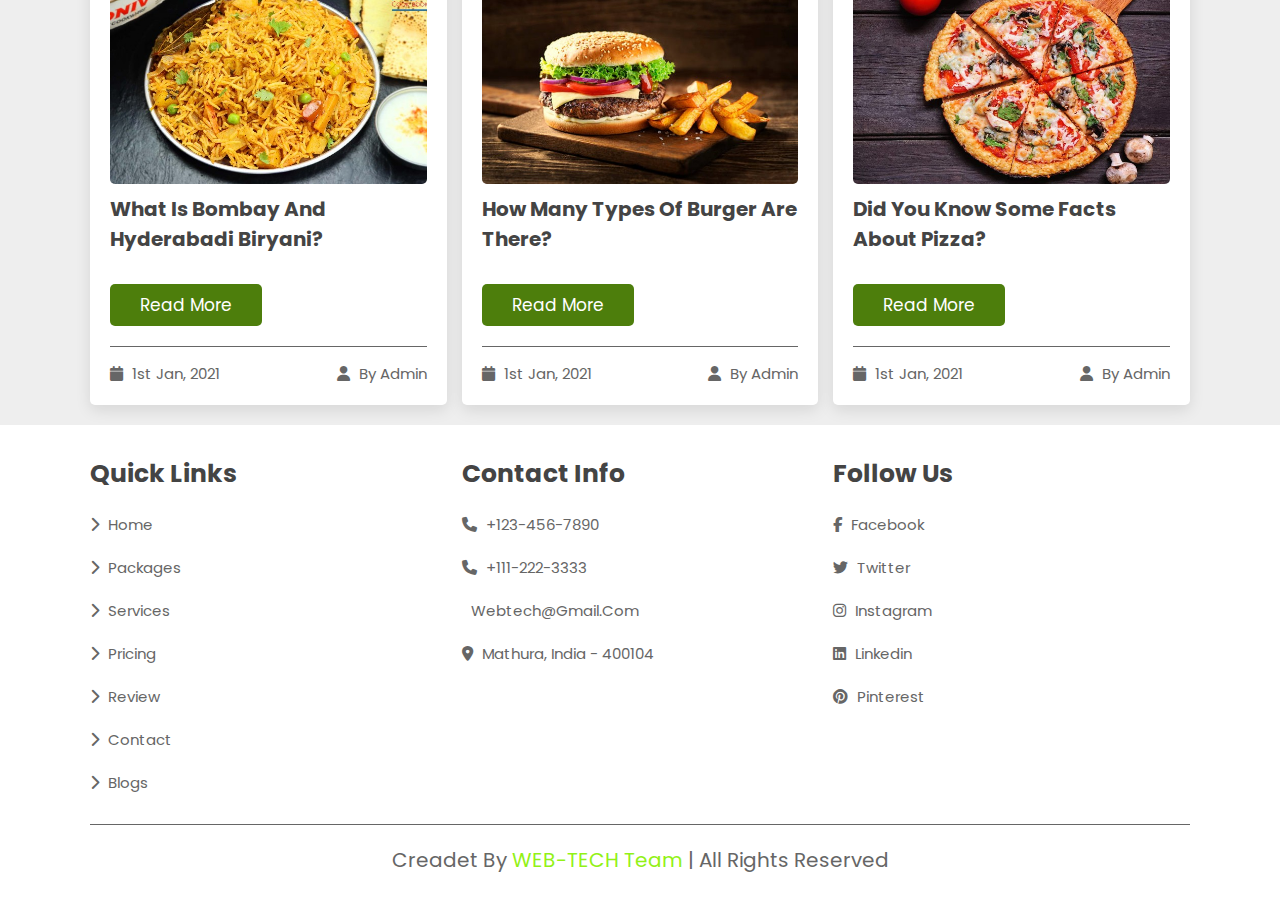
==== commit 712260f7: "another commit" ====
--- a/index.html
+++ b/index.html
@@ -217,7 +217,7 @@
                 <span>Time</span>
                 <input type="time">
             </div>
-            <a href="#" class="btn" id="bookNow"> Book Now</a>
+            <a href="#" class="btn" id="bookNow"> Schedule Now</a>
 
         </form>
 
@@ -247,7 +247,7 @@
 
             <div class="box" data-aos="fade-up">
                 <div class="image">
-                    <img src="images/blog-2.jpg" alt="">
+                    <img src="images/js1.jpg" alt="">
                     <h3> <i class="fas fa-utensils"></i> IceCream</h3>
                 </div>
                 <div class="content">
@@ -258,7 +258,7 @@
             </div>
             <div class="box" data-aos="fade-up">
                 <div class="image">
-                    <img src="images/blog-2.jpg" alt="">
+                    <img src="images/js2.jpg" alt="">
                     <h3> <i class="fas fa-utensils"></i> IceCream</h3>
                 </div>
                 <div class="content">
@@ -274,7 +274,7 @@
 
             <div class="box" data-aos="fade-up">
                 <div class="image">
-                    <img src="images/blog-1.jpg" alt="">
+                    <img src="images/res1.jpg" alt="">
                     <h3> <i class="fas fa-utensils"></i> Burger </h3>
                 </div>
                 <div class="content">
@@ -286,7 +286,7 @@
 
             <div class="box" data-aos="fade-up">
                 <div class="image">
-                    <img src="images/blog-2.jpg" alt="">
+                    <img src="images/res2.jpg" alt="">
                     <h3> <i class="fas fa-utensils"></i> IceCream</h3>
                 </div>
                 <div class="content">
@@ -297,7 +297,7 @@
             </div>
             <div class="box" data-aos="fade-up">
                 <div class="image">
-                    <img src="images/blog-2.jpg" alt="">
+                    <img src="images/res3.jpg" alt="">
                     <h3> <i class="fas fa-utensils"></i> IceCream</h3>
                 </div>
                 <div class="content">
@@ -391,7 +391,7 @@
 
             <div class="box" data-aos="fade-up">
                 <div class="image">
-                    <img src="images/blog-1.jpg" alt="">
+                    <img src="images/dhosa1.jpeg" alt="">
                     <h3> <i class="fas fa-utensils"></i> Burger </h3>
                 </div>
                 <div class="content">
@@ -403,7 +403,7 @@
 
             <div class="box" data-aos="fade-up">
                 <div class="image">
-                    <img src="images/blog-2.jpg" alt="">
+                    <img src="images/dhosa2.jpg" alt="">
                     <h3> <i class="fas fa-utensils"></i> IceCream</h3>
                 </div>
                 <div class="content">
@@ -414,7 +414,7 @@
             </div>
             <div class="box" data-aos="fade-up">
                 <div class="image">
-                    <img src="images/blog-2.jpg" alt="">
+                    <img src="images/dhosa1.jpeg" alt="">
                     <h3> <i class="fas fa-utensils"></i> IceCream</h3>
                 </div>
                 <div class="content">
@@ -430,7 +430,7 @@
 
             <div class="box" data-aos="fade-up">
                 <div class="image">
-                    <img src="images/blog-1.jpg" alt="">
+                    <img src="images/tandoor1.jpg" alt="">
                     <h3> <i class="fas fa-utensils"></i> Burger </h3>
                 </div>
                 <div class="content">
@@ -442,7 +442,7 @@
 
             <div class="box" data-aos="fade-up">
                 <div class="image">
-                    <img src="images/blog-2.jpg" alt="">
+                    <img src="images/tandoor2.jpg" alt="">
                     <h3> <i class="fas fa-utensils"></i> IceCream</h3>
                 </div>
                 <div class="content">
@@ -453,7 +453,7 @@
             </div>
             <div class="box" data-aos="fade-up">
                 <div class="image">
-                    <img src="images/blog-2.jpg" alt="">
+                    <img src="images/tandoor3.jpg" alt="">
                     <h3> <i class="fas fa-utensils"></i> IceCream</h3>
                 </div>
                 <div class="content">
@@ -578,7 +578,7 @@
 
                     <div class="swiper-slide slide">
                         <img src="images/pic-3.png" alt="">
-                        <h3>john deo</h3>
+                        <h3>christ rieo</h3>
                         <p>Lorem ipsum dolor sit, amet consectetur adipisicing elit. Pariatur sunt eligendi est, dicta
                             maiores amet nihil perferendis, incidunt maxime aspernatur exercitationem laboriosam odio
                             dolores magnam ratione atque, quasi odit. Hic!</p>
@@ -593,7 +593,7 @@
 
                     <div class="swiper-slide slide">
                         <img src="images/pic-4.png" alt="">
-                        <h3>john deo</h3>
+                        <h3>krik indi</h3>
                         <p>Lorem ipsum dolor sit, amet consectetur adipisicing elit. Pariatur sunt eligendi est, dicta
                             maiores amet nihil perferendis, incidunt maxime aspernatur exercitationem laboriosam odio
                             dolores magnam ratione atque, quasi odit. Hic!</p>
@@ -720,8 +720,8 @@
                 <h3>contact info</h3>
                 <a href="#"> <i class="fas fa-phone"></i> +123-456-7890 </a>
                 <a href="#"> <i class="fas fa-phone"></i> +111-222-3333 </a>
-                <a href="#"> <i class="fas fa-envelop"></i> shaikhanas@gmail.com </a>
-                <a href="#"> <i class="fas fa-map-marker-alt"></i> mumbai, indai - 400104 </a>
+                <a href="#"> <i class="fas fa-envelop"></i> webtech@gmail.com </a>
+                <a href="#"> <i class="fas fa-map-marker-alt"></i> mathura, India - 400104 </a>
             </div>
 
             <div class="box" data-aos="fade-up">
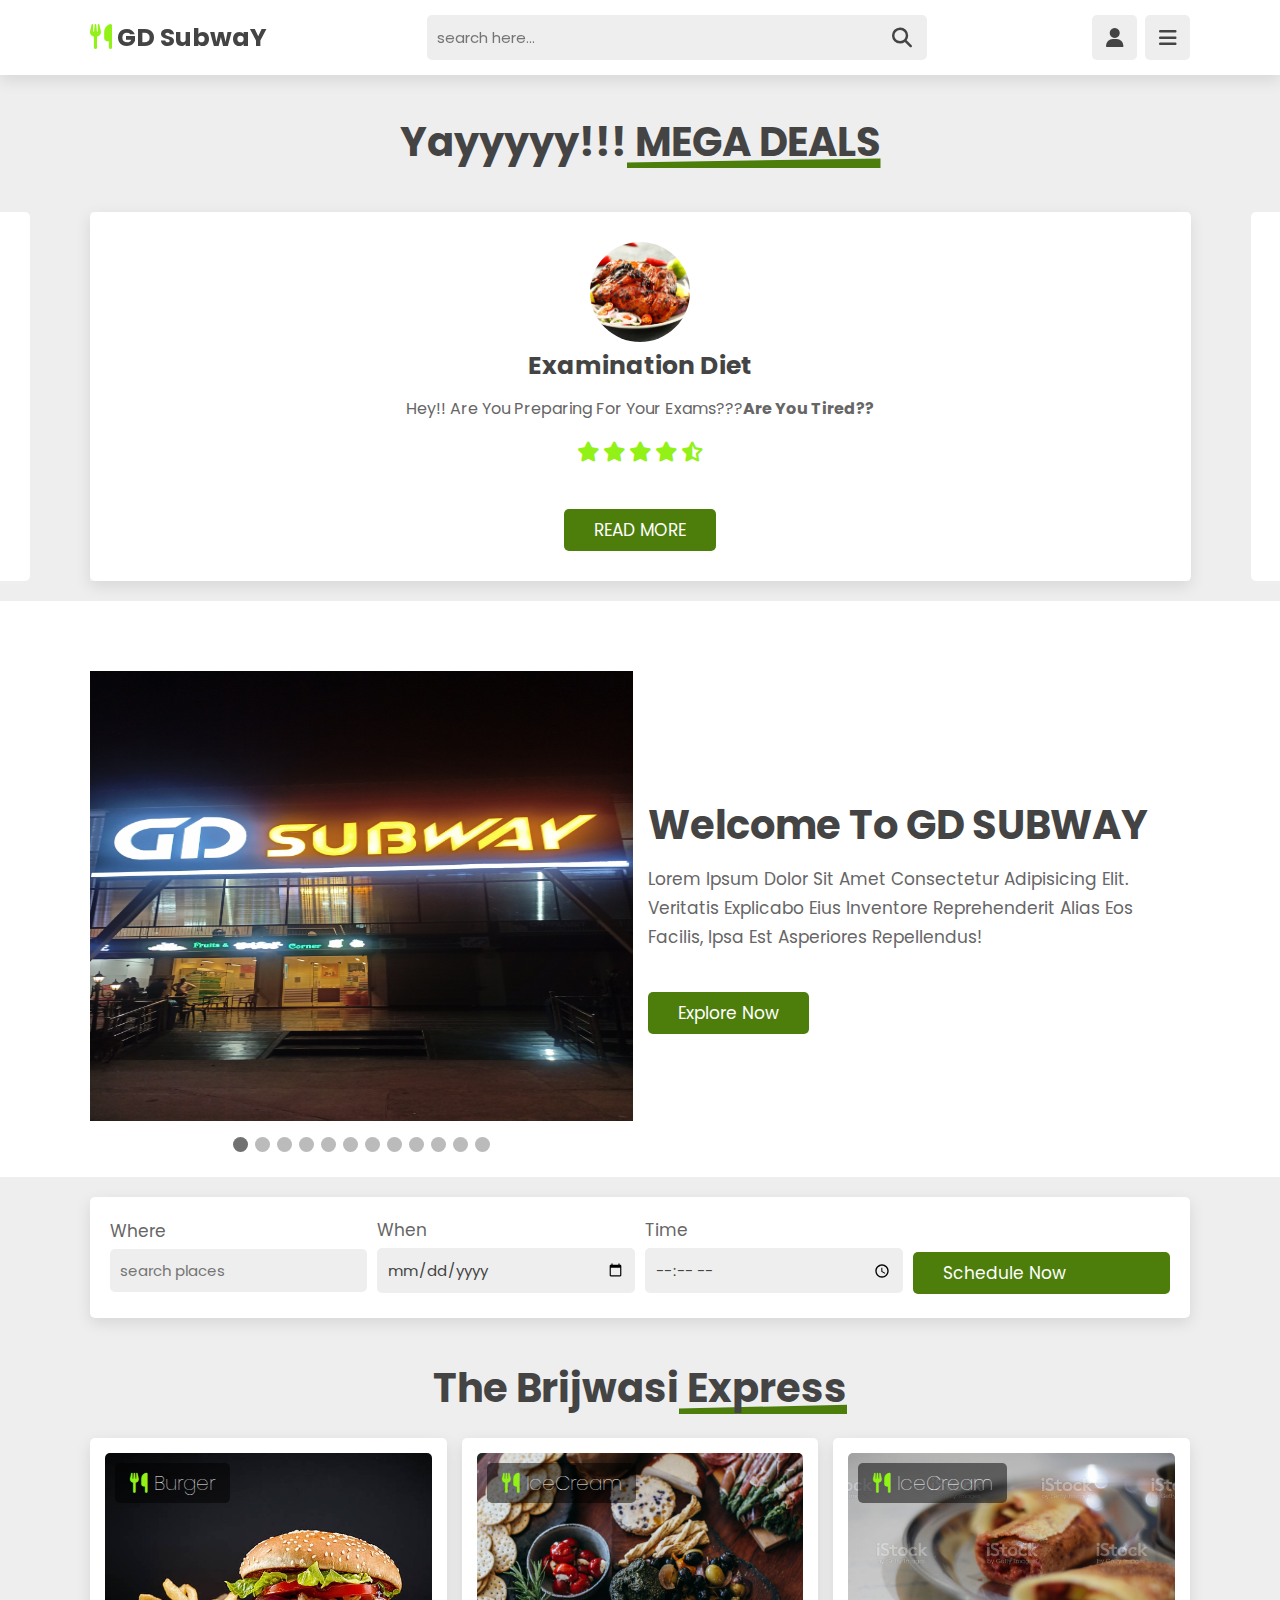
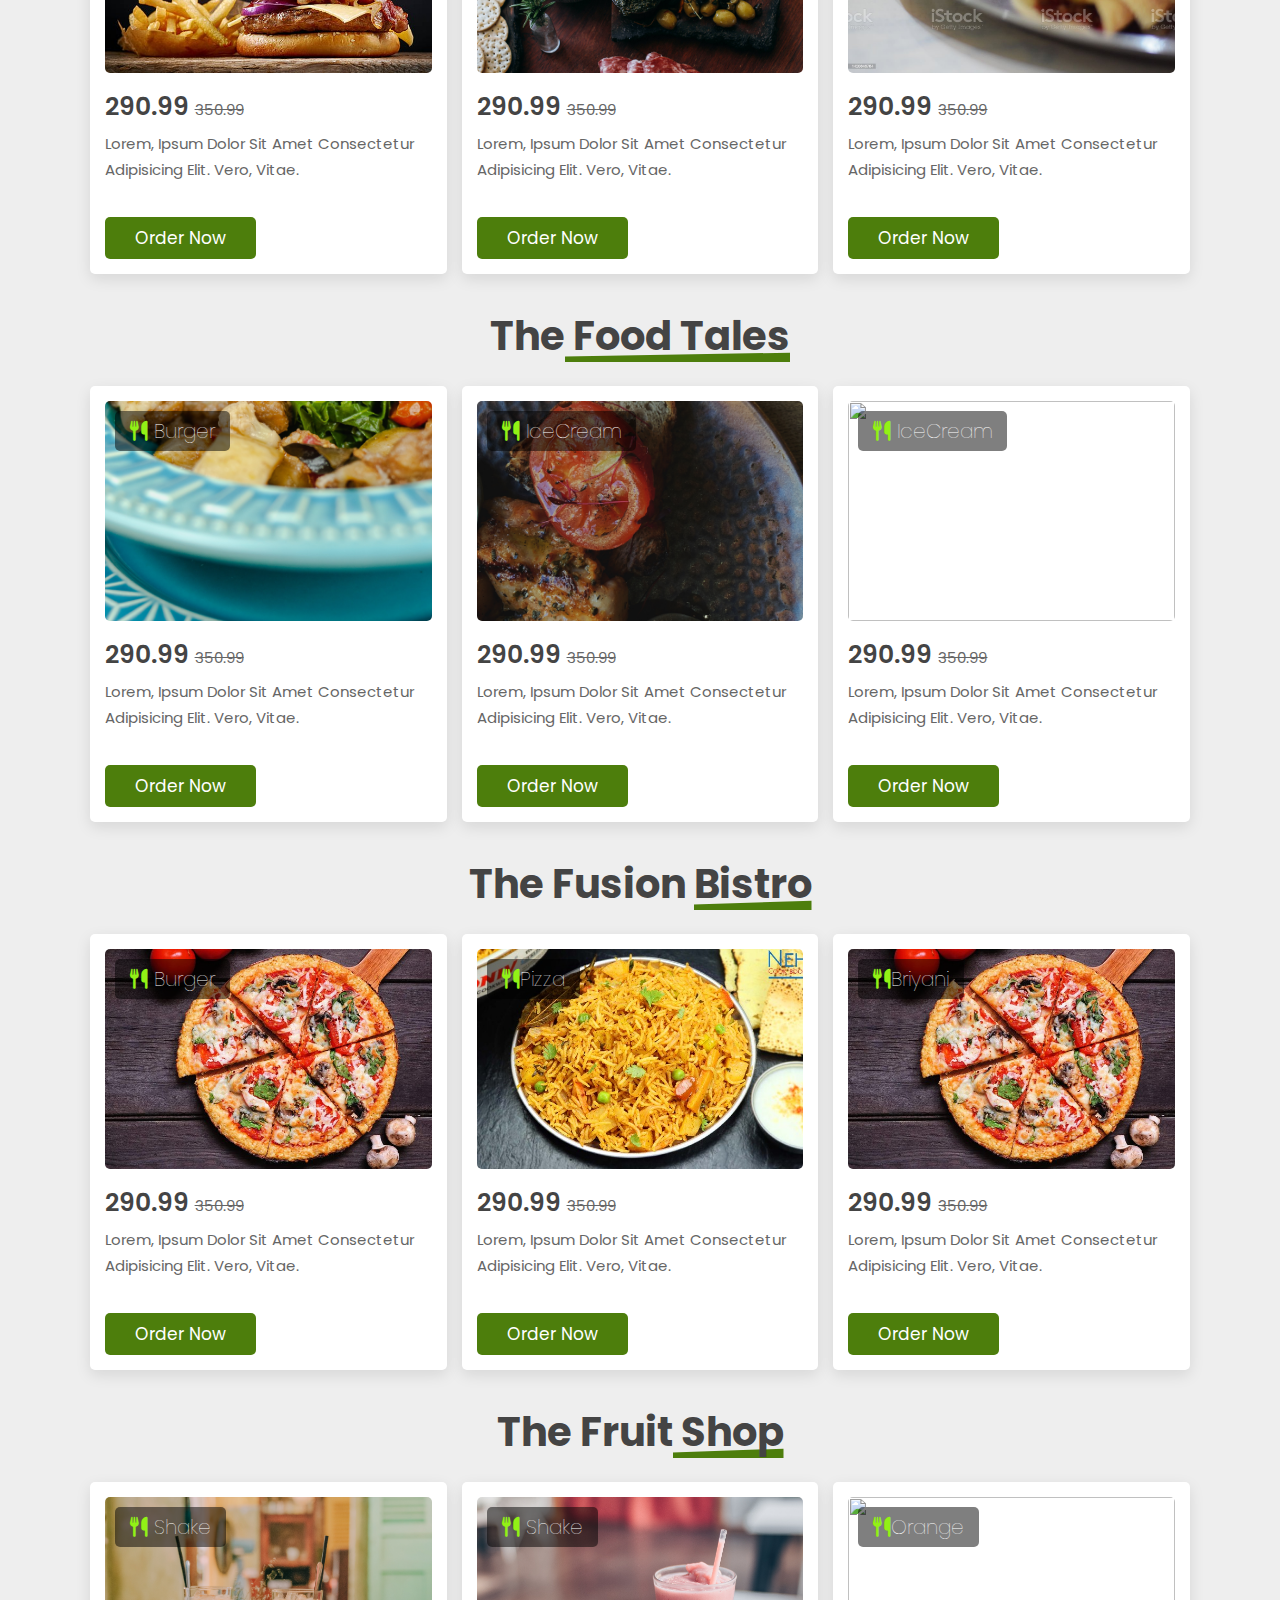
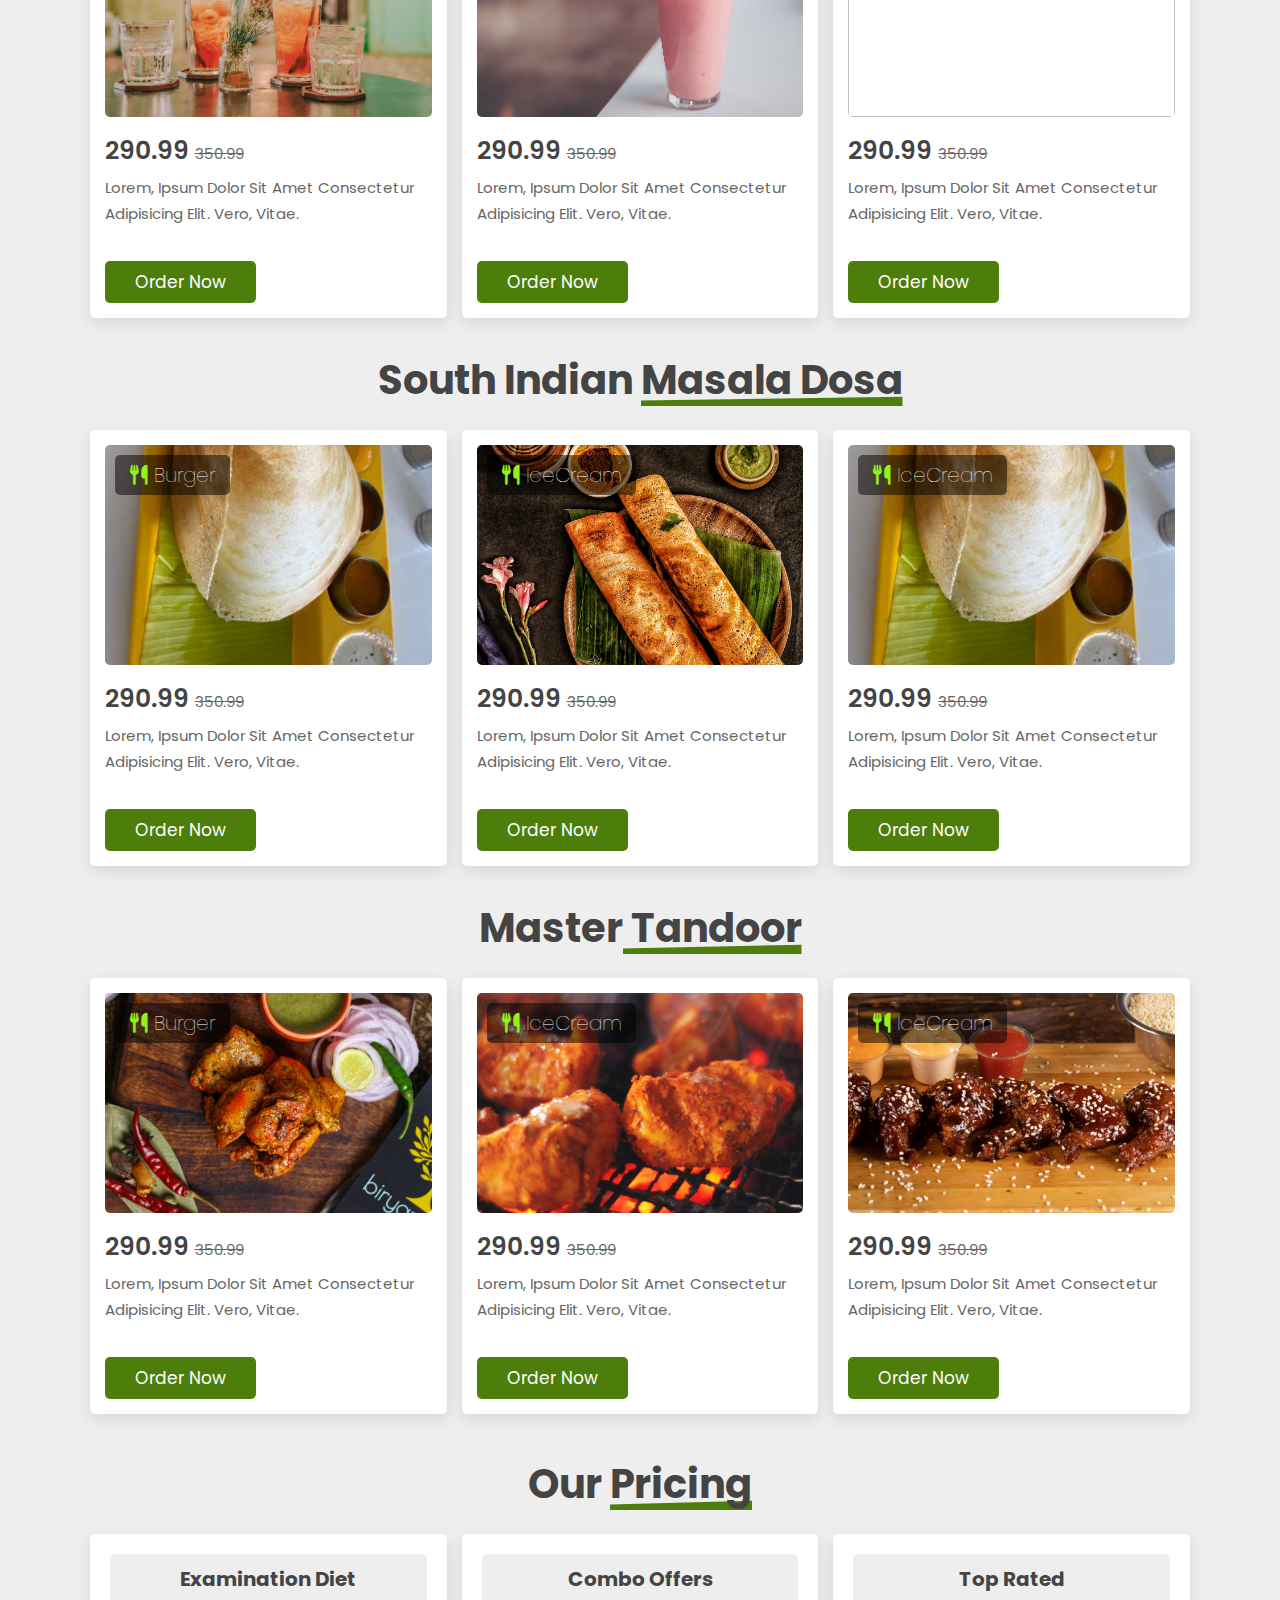
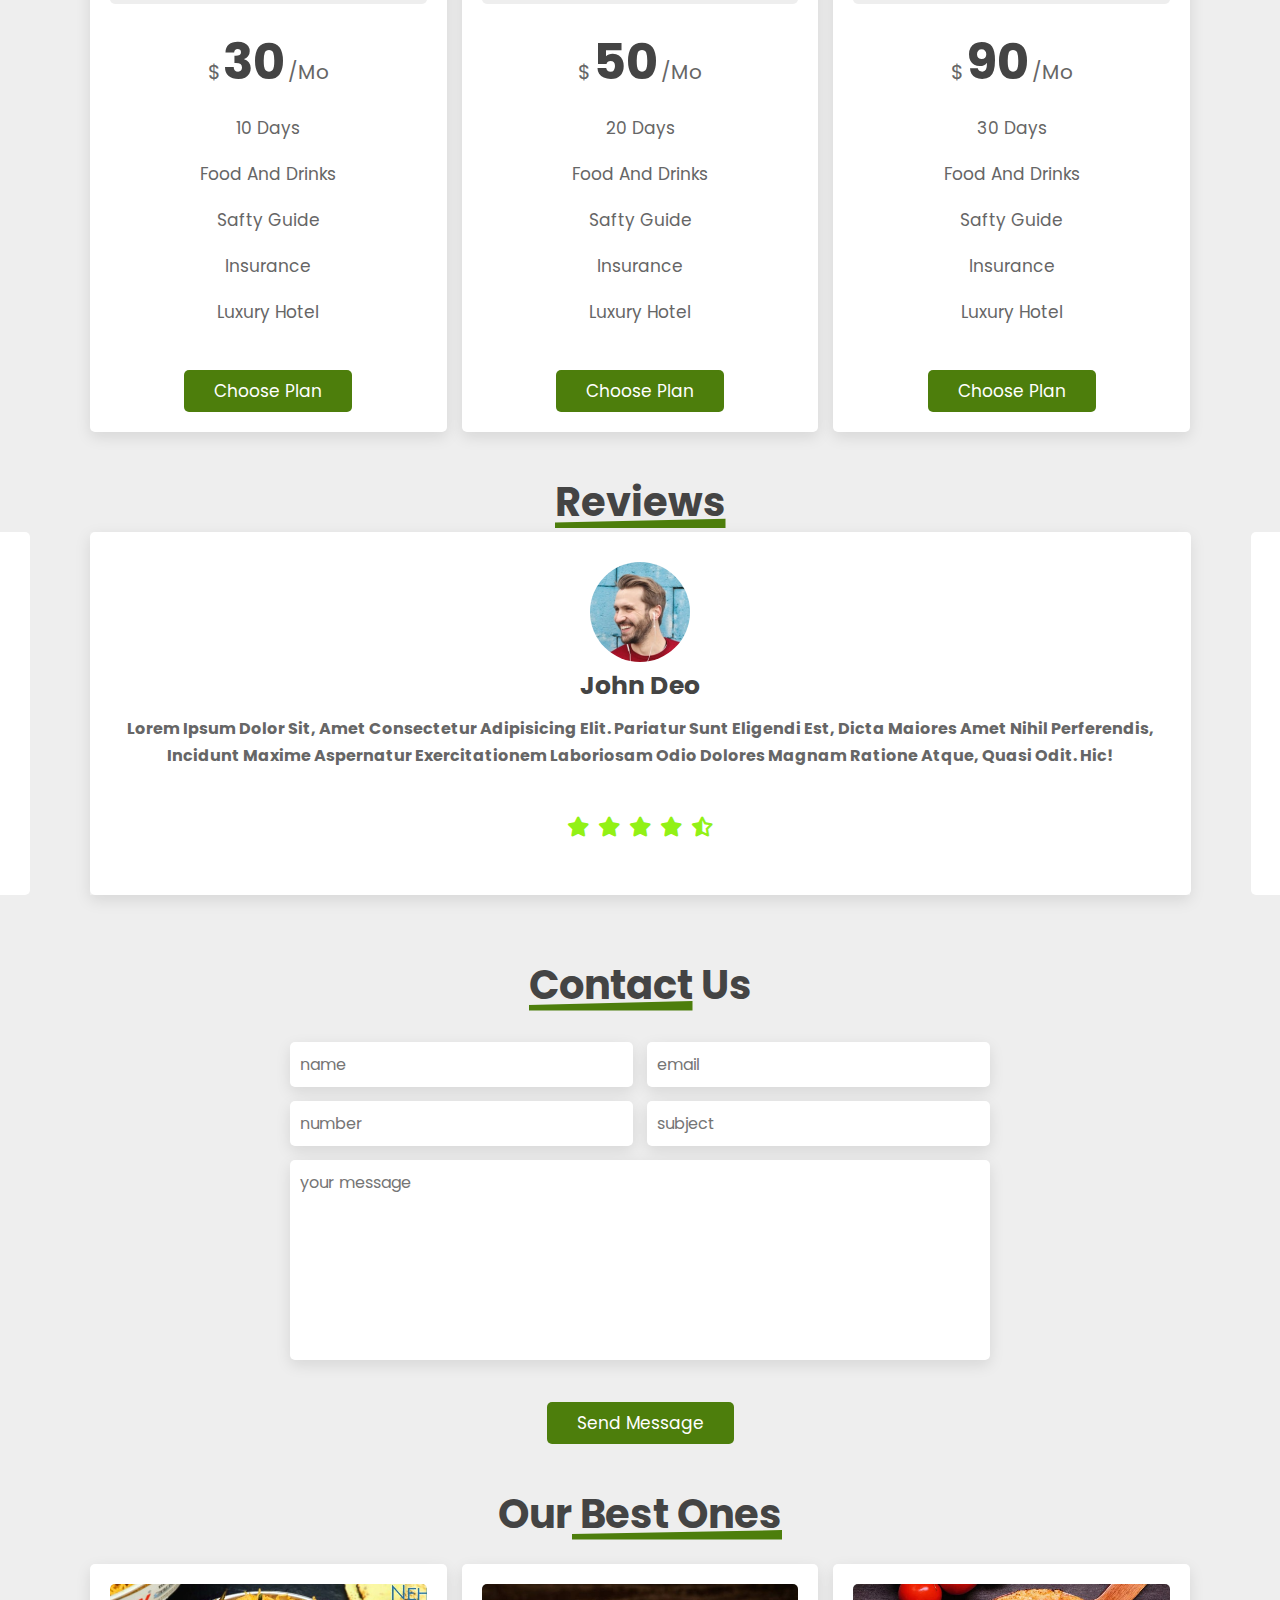
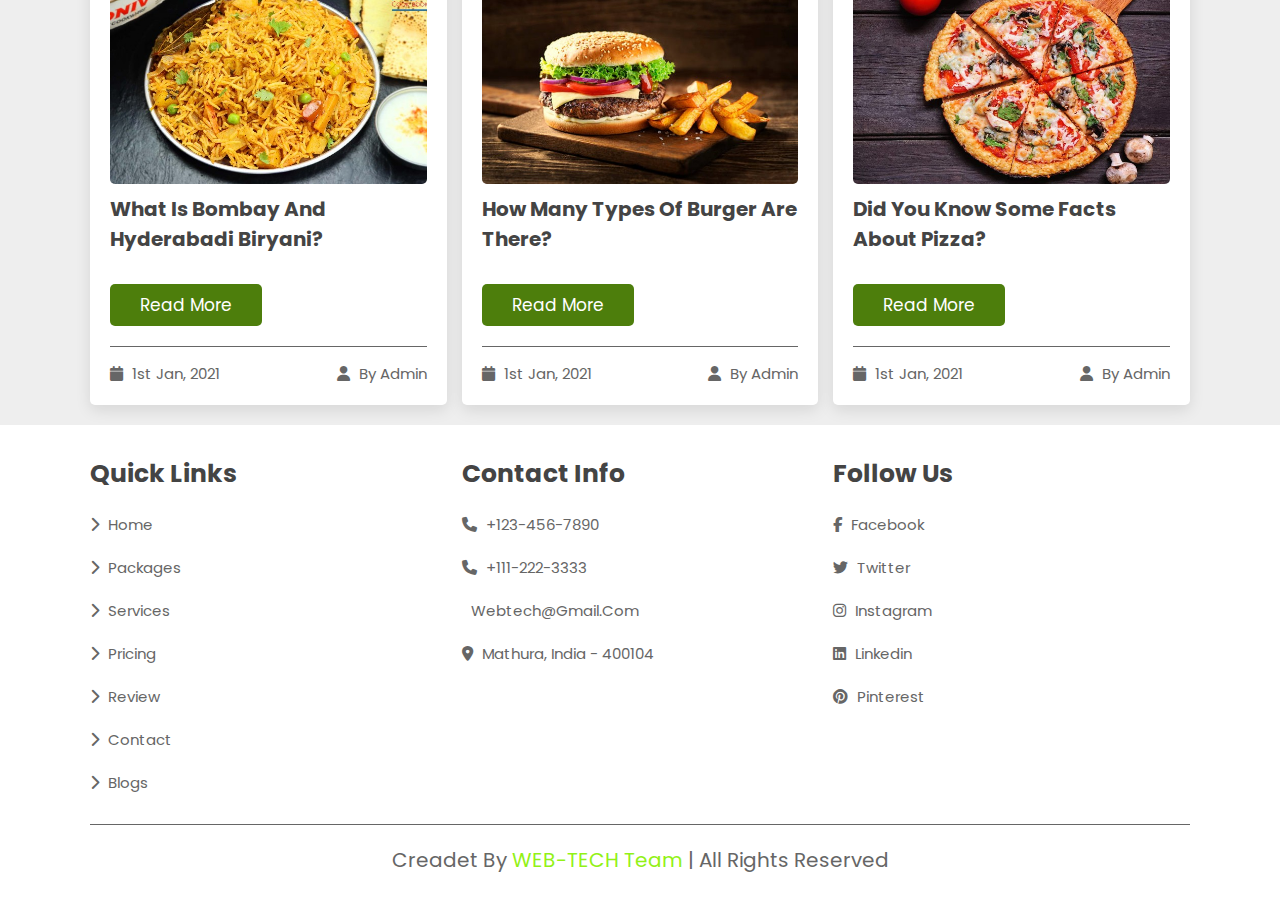
==== commit f1ed8ad9: "another commit" ====
--- a/index.html
+++ b/index.html
@@ -31,7 +31,6 @@
 
         <div class="icons">
             <div class="fas fa-search" id="search-btn"></div>
-            <div class="fas fa-share" id="theme-btn"></div>
             <div id="login-btn" class="fas fa-user"></div>
             <div class="fas fa-bars" id="menu-btn"></div>
         </div>
